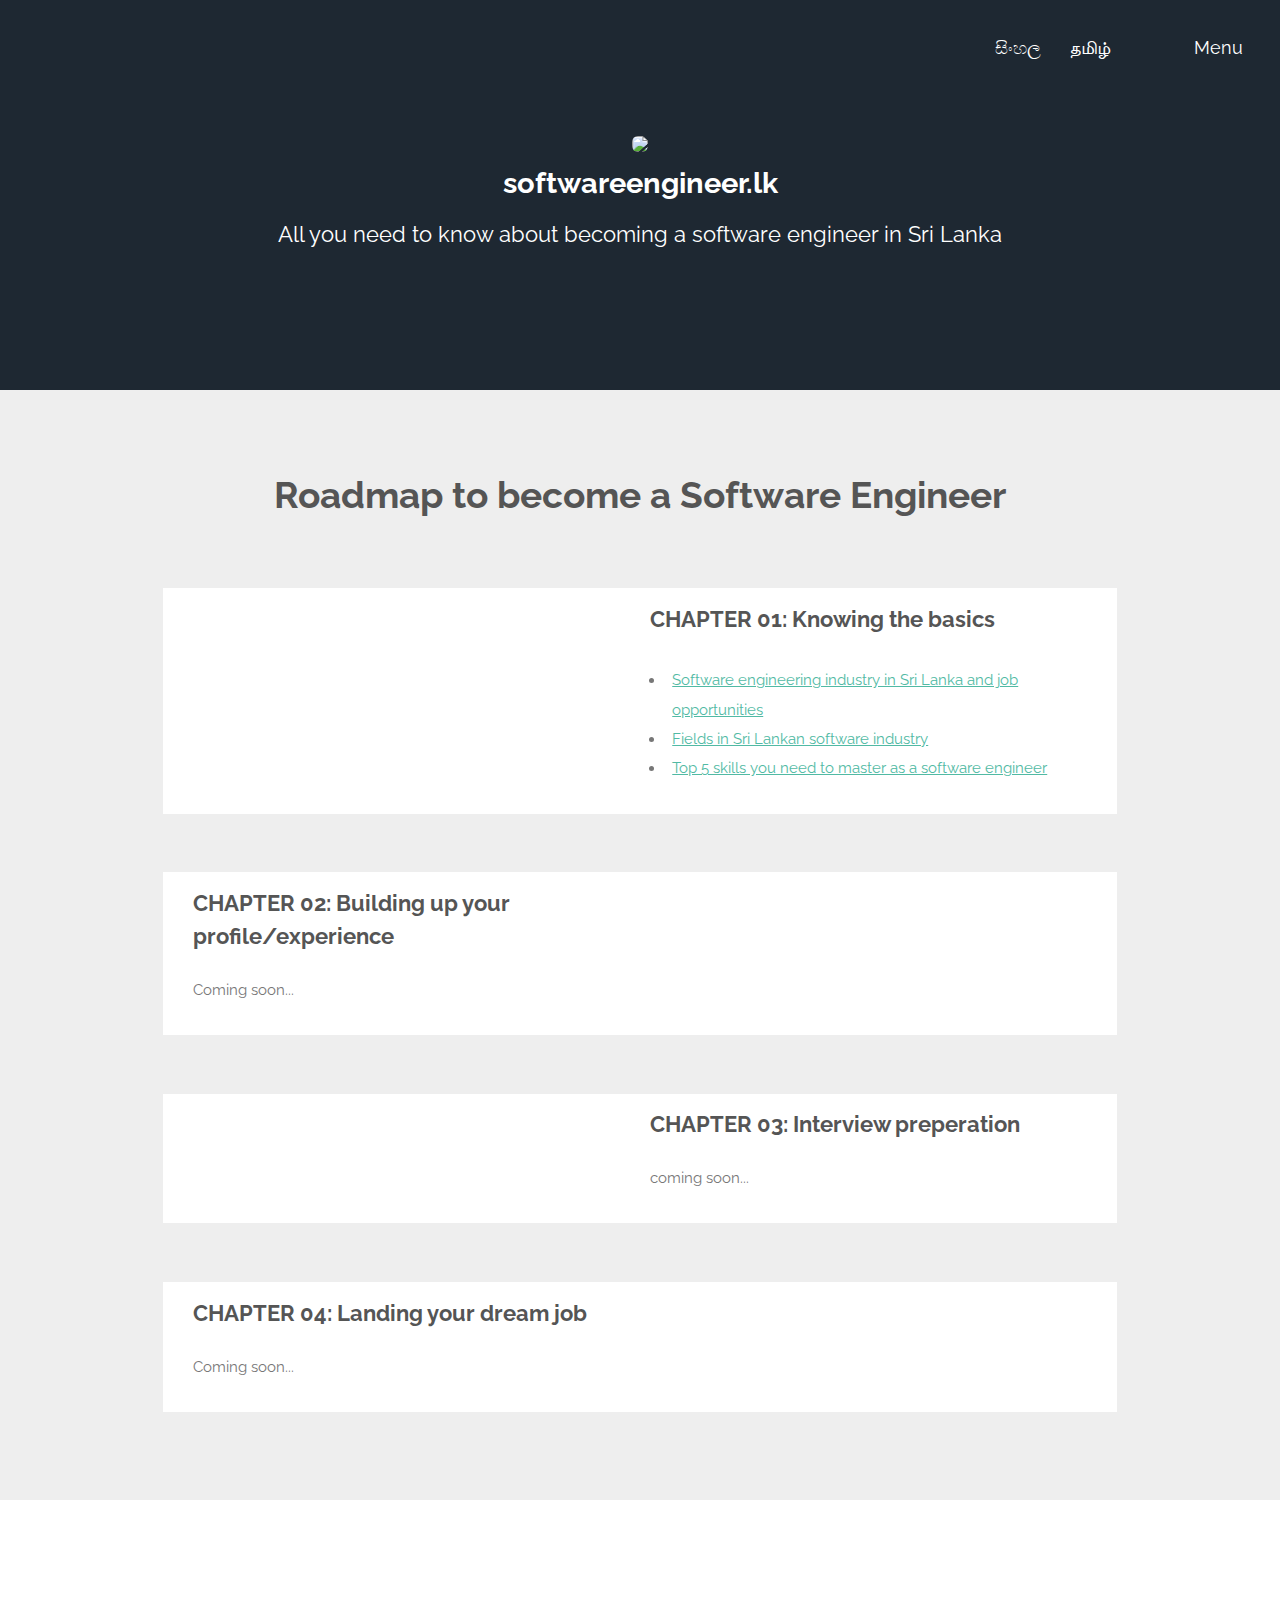
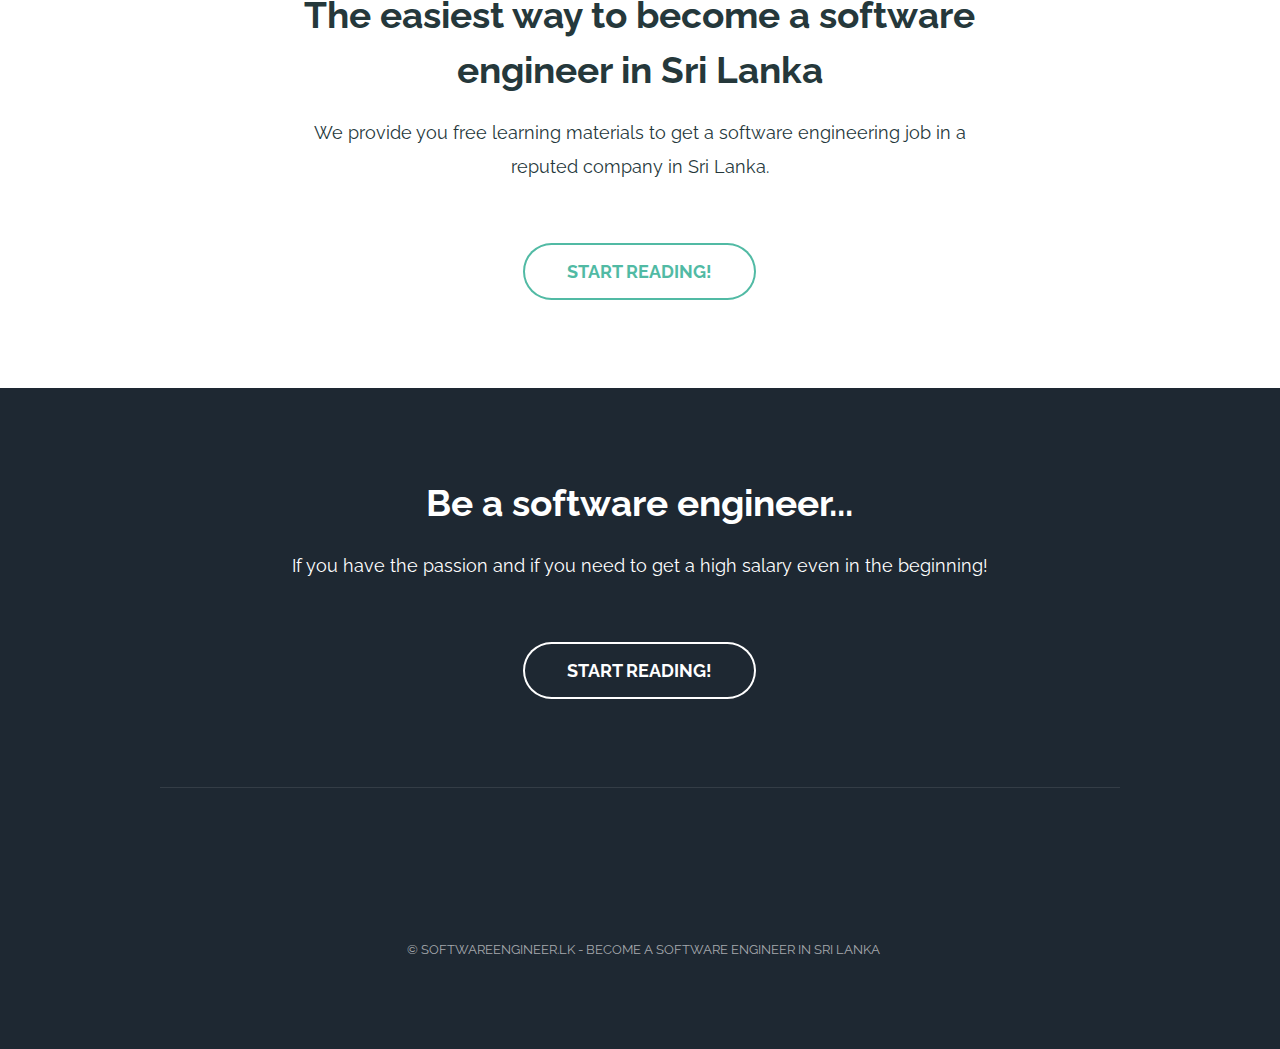
==== index.html @ 6f2bded9 "Add source code link" ====
<!DOCTYPE HTML>
<!--
	Retrospect by TEMPLATED
	templated.co @templatedco
	Released for free under the Creative Commons Attribution 3.0 license (templated.co/license)
-->
<html>

<head>
    <!-- Primary Meta Tags -->
    <title>softwareengineer.lk - Become a software engineer in Sri Lanka</title>
    <meta name="title" content="softwareengineer.lk - Become a software engineer in Sri Lanka">
    <meta name="description"
        content="softwareengineer.lk will teach you the correct and easy path to become a software engineer in Sri Lanka to get your dream job at a well reputed Sri Lankan software engineering company">

    <!-- Open Graph / Facebook -->
    <meta property="og:type" content="website">
    <meta property="og:url" content="https://softwareengineer.lk/">
    <meta property="og:title" content="softwareengineer.lk - Become a software engineer in Sri Lanka">
    <meta property="og:description"
        content="softwareengineer.lk will teach you the correct and easy path to become a software engineer in Sri Lanka to get your dream job at a well reputed Sri Lankan software engineering company">
    <meta property="og:image" content="">

    <!-- Twitter -->
    <meta property="twitter:card" content="summary_large_image">
    <meta property="twitter:url" content="https://softwareengineer.lk/">
    <meta property="twitter:title" content="softwareengineer.lk - Become a software engineer in Sri Lanka">
    <meta property="twitter:description"
        content="softwareengineer.lk will teach you the correct and easy path to become a software engineer in Sri Lanka to get your dream job at a well reputed Sri Lankan software engineering company">
    <meta property="twitter:image" content="">
    <meta charset="utf-8" />
    <meta name="viewport" content="width=device-width, initial-scale=1" />
    <!--[if lte IE 8]><script src="assets/js/ie/html5shiv.js"></script><![endif]-->
    <link rel="stylesheet" href="assets/css/main.css" />
    <!--[if lte IE 8]><link rel="stylesheet" href="assets/css/ie8.css" /><![endif]-->
    <!--[if lte IE 9]><link rel="stylesheet" href="assets/css/ie9.css" /><![endif]-->
    <link rel="icon" type="image /png" href="images/favicon-32x32.png"  sizes="32x32"   />
    <!-- Global site tag (gtag.js) - Google Analytics -->
    <script async src="https://www.googletagmanager.com/gtag/js?id=UA-173457075-1"></script>
    <script>
	  window.dataLayer = window.dataLayer || [];
	  function gtag(){dataLayer.push(arguments);}
	  gtag('js', new Date());

	  gtag('config', 'UA-173457075-1');
    </script>

</head>

<body class="landing">

    <!-- Header -->
    <header id="header" class="alt">
	<a href="/si">සිංහල</a> 
	<a href="/ta">தமிழ்</a> 
        <a href="#nav">Menu</a>
    </header>

    <!-- Nav -->
    <nav id="nav">
        <ul class="links">
            <li><a href="">Home</a></li>
            <li><a target="_blank" href="https://github.com/softwareengineerlk/softwareengineerlk.github.io">Source Code</a></li>
        </ul>
    </nav>

    <!-- Banner -->
    <section id="banner">
        <img src="images/swelogo.png" style="border-radius: 6px;">
        <h2>softwareengineer.lk</h2>
        <p>All you need to know about becoming a software engineer in Sri Lanka</p>
        <ul class="actions">

        </ul>
    </section>

    <!-- One -->
    <section id="one" class="wrapper style1">
        <div class="inner">
            <h1>Roadmap to become a Software Engineer</h1>
            <article class="feature left">
                <span class="image"><img src="" alt="" /></span>
                <div class="content">
                    <h2>CHAPTER 01: Knowing the basics</h2>
                    <p>
                        <ul>
                           <li><a target="_blank" href="https://medium.com/softwareengineer-lk/software-engineering-industry-in-sri-lanka-and-job-opportunities-1c63c75500d3">Software engineering industry in Sri Lanka and job opportunities</a></li>
                           <li><a target="_blank" href="https://medium.com/softwareengineer-lk/fields-in-sri-lankan-software-industry-cb70ef7b3411">Fields in Sri Lankan software industry</a></li> 
			   <li><a target="_blank" href="https://medium.com/softwareengineer-lk/top-5-skills-you-need-to-master-as-a-software-engineer-ba71ad77c001">Top 5 skills you need to master as a software engineer</a></li>
                        </ul>
                    </p>
                </div>
            </article>
            <article class="feature right">
                <span class="image"><img src="" alt="" /></span>
                <div class="content">
                    <h2>CHAPTER 02: Building up your profile/experience</h2>
                    <p>Coming soon...</p>
                </div>
            </article>
            <article class="feature left">
                <span class="image"><img src="" alt="" /></span>
                <div class="content">
                    <h2>CHAPTER 03: Interview preperation</h2>
                    <p>coming soon...</p>
                </div>
            </article>
            <article class="feature right">
                <span class="image"><img src="" alt="" /></span>
                <div class="content">
                    <h2>CHAPTER 04: Landing your dream job</h2>
                    <p>Coming soon...</p>
                </div>
            </article>
        </div>
    </section>

    <!-- Two -->
    <section id="two" class="wrapper special">
        <div class="inner">
            <header class="major narrow">
                <h2>The easiest way to become a software engineer in Sri Lanka</h2>
                <p>We provide you free learning materials to get a software engineering job in a reputed company in Sri
                    Lanka.
                </p>
            </header>
            <ul class="actions">
                <li><a href="https://medium.com/softwareengineer-lk" class="button big alt">Start reading!</a></li>
            </ul>
        </div>
    </section>

    <!-- Three -->
    <section id="three" class="wrapper style3 special">
        <div class="inner">
            <header class="major narrow	">
                <h2>Be a software engineer...</h2>
                <p>If you have the passion and if you need to get a high salary even in the beginning!</p>
            </header>
            <ul class="actions">
                <li><a href="https://medium.com/softwareengineer-lk" class="button big alt">Start reading!</a></li>
            </ul>
        </div>
    </section>

    <!-- Footer -->
    <footer id="footer">
        <div class="inner">
            <ul class="icons">
                <li><a href="https://www.facebook.com/softwareengineer.lk" class="icon fa-facebook">
                        <span class="label">Facebook</span>
                    </a></li>
                <li><a href="https://twitter.com/swedotlk" class="icon fa-twitter">
                        <span class="label">Twitter</span>
                    </a></li>
                <li><a href="https://www.instagram.com/softwareengineer.lk/" class="icon fa-instagram">
                        <span class="label">Instagram</span>
                    </a></li>
                <li><a href="https://www.github.com/softwareengineerlk" class="icon fa-github">
                        <span class="label">Instagram</span>
                    </a></li>
            </ul>
            <ul class="copyright">
                <li>&copy; softwareengineer.lk - Become a software engineer in Sri Lanka</li>
            </ul>
        </div>
    </footer>

    <!-- Scripts -->
    <script src="assets/js/jquery.min.js"></script>
    <script src="assets/js/skel.min.js"></script>
    <script src="assets/js/util.js"></script>
    <!--[if lte IE 8]><script src="assets/js/ie/respond.min.js"></script><![endif]-->
    <script src="assets/js/main.js"></script>

</body>

</html>
---- assets/css/main.css ----
@charset "UTF-8";
@import url(font-awesome.min.css);
@import url("https://fonts.googleapis.com/css?family=Raleway:400,500,700");

/*
	Retrospect by TEMPLATED
	templated.co @templatedco
	Released for free under the Creative Commons Attribution 3.0 license (templated.co/license)
*/

/* Reset */

	html, body, div, span, applet, object, iframe, h1, h2, h3, h4, h5, h6, p, blockquote, pre, a, abbr, acronym, address, big, cite, code, del, dfn, em, img, ins, kbd, q, s, samp, small, strike, strong, sub, sup, tt, var, b, u, i, center, dl, dt, dd, ol, ul, li, fieldset, form, label, legend, table, caption, tbody, tfoot, thead, tr, th, td, article, aside, canvas, details, embed, figure, figcaption, footer, header, hgroup, menu, nav, output, ruby, section, summary, time, mark, audio, video {
		margin: 0;
		padding: 0;
		border: 0;
		font-size: 100%;
		font: inherit;
		vertical-align: baseline;
	}

	article, aside, details, figcaption, figure, footer, header, hgroup, menu, nav, section {
		display: block;
	}

	body {
		line-height: 1;
	}

	ol, ul {
		list-style: none;
	}

	blockquote, q {
		quotes: none;
	}

	blockquote:before, blockquote:after, q:before, q:after {
		content: '';
		content: none;
	}

	table {
		border-collapse: collapse;
		border-spacing: 0;
	}

	body {
		-webkit-text-size-adjust: none;
	}

/* Box Model */

	*, *:before, *:after {
		-moz-box-sizing: border-box;
		-webkit-box-sizing: border-box;
		box-sizing: border-box;
	}

/* Containers */

	.container {
		margin-left: auto;
		margin-right: auto;
	}

	.container.\31 25\25 {
		width: 100%;
		max-width: 100em;
		min-width: 80em;
	}

	.container.\37 5\25 {
		width: 60em;
	}

	.container.\35 0\25 {
		width: 40em;
	}

	.container.\32 5\25 {
		width: 20em;
	}

	.container {
		width: 80em;
	}

	@media screen and (max-width: 1680px) {

		.container.\31 25\25 {
			width: 100%;
			max-width: 100em;
			min-width: 80em;
		}

		.container.\37 5\25 {
			width: 60em;
		}

		.container.\35 0\25 {
			width: 40em;
		}

		.container.\32 5\25 {
			width: 20em;
		}

		.container {
			width: 80em;
		}

	}

	@media screen and (max-width: 1280px) {

		.container.\31 25\25 {
			width: 100%;
			max-width: 81.25em;
			min-width: 65em;
		}

		.container.\37 5\25 {
			width: 48.75em;
		}

		.container.\35 0\25 {
			width: 32.5em;
		}

		.container.\32 5\25 {
			width: 16.25em;
		}

		.container {
			width: 65em;
		}

	}

	@media screen and (max-width: 980px) {

		.container.\31 25\25 {
			width: 100%;
			max-width: 112.5%;
			min-width: 90%;
		}

		.container.\37 5\25 {
			width: 67.5%;
		}

		.container.\35 0\25 {
			width: 45%;
		}

		.container.\32 5\25 {
			width: 22.5%;
		}

		.container {
			width: 90% !important;
		}

	}

	@media screen and (max-width: 736px) {

		.container.\31 25\25 {
			width: 100%;
			max-width: 112.5%;
			min-width: 90%;
		}

		.container.\37 5\25 {
			width: 67.5%;
		}

		.container.\35 0\25 {
			width: 45%;
		}

		.container.\32 5\25 {
			width: 22.5%;
		}

		.container {
			width: 90% !important;
		}

	}

	@media screen and (max-width: 480px) {

		.container.\31 25\25 {
			width: 100%;
			max-width: 112.5%;
			min-width: 90%;
		}

		.container.\37 5\25 {
			width: 67.5%;
		}

		.container.\35 0\25 {
			width: 45%;
		}

		.container.\32 5\25 {
			width: 22.5%;
		}

		.container {
			width: 90% !important;
		}

	}

/* Grid */

	.row {
		border-bottom: solid 1px transparent;
		-moz-box-sizing: border-box;
		-webkit-box-sizing: border-box;
		box-sizing: border-box;
	}

	.row > * {
		float: left;
		-moz-box-sizing: border-box;
		-webkit-box-sizing: border-box;
		box-sizing: border-box;
	}

	.row:after, .row:before {
		content: '';
		display: block;
		clear: both;
		height: 0;
	}

	.row.uniform > * > :first-child {
		margin-top: 0;
	}

	.row.uniform > * > :last-child {
		margin-bottom: 0;
	}

	.row.\30 \25 > * {
		padding: 0 0 0 0em;
	}

	.row.\30 \25 {
		margin: 0 0 -1px 0em;
	}

	.row.uniform.\30 \25 > * {
		padding: 0em 0 0 0em;
	}

	.row.uniform.\30 \25 {
		margin: 0em 0 -1px 0em;
	}

	.row > * {
		padding: 0 0 0 2em;
	}

	.row {
		margin: 0 0 -1px -2em;
	}

	.row.uniform > * {
		padding: 2em 0 0 2em;
	}

	.row.uniform {
		margin: -2em 0 -1px -2em;
	}

	.row.\32 00\25 > * {
		padding: 0 0 0 4em;
	}

	.row.\32 00\25 {
		margin: 0 0 -1px -4em;
	}

	.row.uniform.\32 00\25 > * {
		padding: 4em 0 0 4em;
	}

	.row.uniform.\32 00\25 {
		margin: -4em 0 -1px -4em;
	}

	.row.\31 50\25 > * {
		padding: 0 0 0 3em;
	}

	.row.\31 50\25 {
		margin: 0 0 -1px -3em;
	}

	.row.uniform.\31 50\25 > * {
		padding: 3em 0 0 3em;
	}

	.row.uniform.\31 50\25 {
		margin: -3em 0 -1px -3em;
	}

	.row.\35 0\25 > * {
		padding: 0 0 0 1em;
	}

	.row.\35 0\25 {
		margin: 0 0 -1px -1em;
	}

	.row.uniform.\35 0\25 > * {
		padding: 1em 0 0 1em;
	}

	.row.uniform.\35 0\25 {
		margin: -1em 0 -1px -1em;
	}

	.row.\32 5\25 > * {
		padding: 0 0 0 0.5em;
	}

	.row.\32 5\25 {
		margin: 0 0 -1px -0.5em;
	}

	.row.uniform.\32 5\25 > * {
		padding: 0.5em 0 0 0.5em;
	}

	.row.uniform.\32 5\25 {
		margin: -0.5em 0 -1px -0.5em;
	}

	.\31 2u, .\31 2u\24 {
		width: 100%;
		clear: none;
		margin-left: 0;
	}

	.\31 1u, .\31 1u\24 {
		width: 91.6666666667%;
		clear: none;
		margin-left: 0;
	}

	.\31 0u, .\31 0u\24 {
		width: 83.3333333333%;
		clear: none;
		margin-left: 0;
	}

	.\39 u, .\39 u\24 {
		width: 75%;
		clear: none;
		margin-left: 0;
	}

	.\38 u, .\38 u\24 {
		width: 66.6666666667%;
		clear: none;
		margin-left: 0;
	}

	.\37 u, .\37 u\24 {
		width: 58.3333333333%;
		clear: none;
		margin-left: 0;
	}

	.\36 u, .\36 u\24 {
		width: 50%;
		clear: none;
		margin-left: 0;
	}

	.\35 u, .\35 u\24 {
		width: 41.6666666667%;
		clear: none;
		margin-left: 0;
	}

	.\34 u, .\34 u\24 {
		width: 33.3333333333%;
		clear: none;
		margin-left: 0;
	}

	.\33 u, .\33 u\24 {
		width: 25%;
		clear: none;
		margin-left: 0;
	}

	.\32 u, .\32 u\24 {
		width: 16.6666666667%;
		clear: none;
		margin-left: 0;
	}

	.\31 u, .\31 u\24 {
		width: 8.3333333333%;
		clear: none;
		margin-left: 0;
	}

	.\31 2u\24 + *,
	.\31 1u\24 + *,
	.\31 0u\24 + *,
	.\39 u\24 + *,
	.\38 u\24 + *,
	.\37 u\24 + *,
	.\36 u\24 + *,
	.\35 u\24 + *,
	.\34 u\24 + *,
	.\33 u\24 + *,
	.\32 u\24 + *,
	.\31 u\24 + * {
		clear: left;
	}

	.\-11u {
		margin-left: 91.66667%;
	}

	.\-10u {
		margin-left: 83.33333%;
	}

	.\-9u {
		margin-left: 75%;
	}

	.\-8u {
		margin-left: 66.66667%;
	}

	.\-7u {
		margin-left: 58.33333%;
	}

	.\-6u {
		margin-left: 50%;
	}

	.\-5u {
		margin-left: 41.66667%;
	}

	.\-4u {
		margin-left: 33.33333%;
	}

	.\-3u {
		margin-left: 25%;
	}

	.\-2u {
		margin-left: 16.66667%;
	}

	.\-1u {
		margin-left: 8.33333%;
	}

	@media screen and (max-width: 1680px) {

		.row > * {
			padding: 0 0 0 2em;
		}

		.row {
			margin: 0 0 -1px -2em;
		}

		.row.uniform > * {
			padding: 2em 0 0 2em;
		}

		.row.uniform {
			margin: -2em 0 -1px -2em;
		}

		.row.\32 00\25 > * {
			padding: 0 0 0 4em;
		}

		.row.\32 00\25 {
			margin: 0 0 -1px -4em;
		}

		.row.uniform.\32 00\25 > * {
			padding: 4em 0 0 4em;
		}

		.row.uniform.\32 00\25 {
			margin: -4em 0 -1px -4em;
		}

		.row.\31 50\25 > * {
			padding: 0 0 0 3em;
		}

		.row.\31 50\25 {
			margin: 0 0 -1px -3em;
		}

		.row.uniform.\31 50\25 > * {
			padding: 3em 0 0 3em;
		}

		.row.uniform.\31 50\25 {
			margin: -3em 0 -1px -3em;
		}

		.row.\35 0\25 > * {
			padding: 0 0 0 1em;
		}

		.row.\35 0\25 {
			margin: 0 0 -1px -1em;
		}

		.row.uniform.\35 0\25 > * {
			padding: 1em 0 0 1em;
		}

		.row.uniform.\35 0\25 {
			margin: -1em 0 -1px -1em;
		}

		.row.\32 5\25 > * {
			padding: 0 0 0 0.5em;
		}

		.row.\32 5\25 {
			margin: 0 0 -1px -0.5em;
		}

		.row.uniform.\32 5\25 > * {
			padding: 0.5em 0 0 0.5em;
		}

		.row.uniform.\32 5\25 {
			margin: -0.5em 0 -1px -0.5em;
		}

		.\31 2u\28xlarge\29, .\31 2u\24\28xlarge\29 {
			width: 100%;
			clear: none;
			margin-left: 0;
		}

		.\31 1u\28xlarge\29, .\31 1u\24\28xlarge\29 {
			width: 91.6666666667%;
			clear: none;
			margin-left: 0;
		}

		.\31 0u\28xlarge\29, .\31 0u\24\28xlarge\29 {
			width: 83.3333333333%;
			clear: none;
			margin-left: 0;
		}

		.\39 u\28xlarge\29, .\39 u\24\28xlarge\29 {
			width: 75%;
			clear: none;
			margin-left: 0;
		}

		.\38 u\28xlarge\29, .\38 u\24\28xlarge\29 {
			width: 66.6666666667%;
			clear: none;
			margin-left: 0;
		}

		.\37 u\28xlarge\29, .\37 u\24\28xlarge\29 {
			width: 58.3333333333%;
			clear: none;
			margin-left: 0;
		}

		.\36 u\28xlarge\29, .\36 u\24\28xlarge\29 {
			width: 50%;
			clear: none;
			margin-left: 0;
		}

		.\35 u\28xlarge\29, .\35 u\24\28xlarge\29 {
			width: 41.6666666667%;
			clear: none;
			margin-left: 0;
		}

		.\34 u\28xlarge\29, .\34 u\24\28xlarge\29 {
			width: 33.3333333333%;
			clear: none;
			margin-left: 0;
		}

		.\33 u\28xlarge\29, .\33 u\24\28xlarge\29 {
			width: 25%;
			clear: none;
			margin-left: 0;
		}

		.\32 u\28xlarge\29, .\32 u\24\28xlarge\29 {
			width: 16.6666666667%;
			clear: none;
			margin-left: 0;
		}

		.\31 u\28xlarge\29, .\31 u\24\28xlarge\29 {
			width: 8.3333333333%;
			clear: none;
			margin-left: 0;
		}

		.\31 2u\24\28xlarge\29 + *,
		.\31 1u\24\28xlarge\29 + *,
		.\31 0u\24\28xlarge\29 + *,
		.\39 u\24\28xlarge\29 + *,
		.\38 u\24\28xlarge\29 + *,
		.\37 u\24\28xlarge\29 + *,
		.\36 u\24\28xlarge\29 + *,
		.\35 u\24\28xlarge\29 + *,
		.\34 u\24\28xlarge\29 + *,
		.\33 u\24\28xlarge\29 + *,
		.\32 u\24\28xlarge\29 + *,
		.\31 u\24\28xlarge\29 + * {
			clear: left;
		}

		.\-11u\28xlarge\29 {
			margin-left: 91.66667%;
		}

		.\-10u\28xlarge\29 {
			margin-left: 83.33333%;
		}

		.\-9u\28xlarge\29 {
			margin-left: 75%;
		}

		.\-8u\28xlarge\29 {
			margin-left: 66.66667%;
		}

		.\-7u\28xlarge\29 {
			margin-left: 58.33333%;
		}

		.\-6u\28xlarge\29 {
			margin-left: 50%;
		}

		.\-5u\28xlarge\29 {
			margin-left: 41.66667%;
		}

		.\-4u\28xlarge\29 {
			margin-left: 33.33333%;
		}

		.\-3u\28xlarge\29 {
			margin-left: 25%;
		}

		.\-2u\28xlarge\29 {
			margin-left: 16.66667%;
		}

		.\-1u\28xlarge\29 {
			margin-left: 8.33333%;
		}

	}

	@media screen and (max-width: 1280px) {

		.row > * {
			padding: 0 0 0 1.5em;
		}

		.row {
			margin: 0 0 -1px -1.5em;
		}

		.row.uniform > * {
			padding: 1.5em 0 0 1.5em;
		}

		.row.uniform {
			margin: -1.5em 0 -1px -1.5em;
		}

		.row.\32 00\25 > * {
			padding: 0 0 0 3em;
		}

		.row.\32 00\25 {
			margin: 0 0 -1px -3em;
		}

		.row.uniform.\32 00\25 > * {
			padding: 3em 0 0 3em;
		}

		.row.uniform.\32 00\25 {
			margin: -3em 0 -1px -3em;
		}

		.row.\31 50\25 > * {
			padding: 0 0 0 2.25em;
		}

		.row.\31 50\25 {
			margin: 0 0 -1px -2.25em;
		}

		.row.uniform.\31 50\25 > * {
			padding: 2.25em 0 0 2.25em;
		}

		.row.uniform.\31 50\25 {
			margin: -2.25em 0 -1px -2.25em;
		}

		.row.\35 0\25 > * {
			padding: 0 0 0 0.75em;
		}

		.row.\35 0\25 {
			margin: 0 0 -1px -0.75em;
		}

		.row.uniform.\35 0\25 > * {
			padding: 0.75em 0 0 0.75em;
		}

		.row.uniform.\35 0\25 {
			margin: -0.75em 0 -1px -0.75em;
		}

		.row.\32 5\25 > * {
			padding: 0 0 0 0.375em;
		}

		.row.\32 5\25 {
			margin: 0 0 -1px -0.375em;
		}

		.row.uniform.\32 5\25 > * {
			padding: 0.375em 0 0 0.375em;
		}

		.row.uniform.\32 5\25 {
			margin: -0.375em 0 -1px -0.375em;
		}

		.\31 2u\28large\29, .\31 2u\24\28large\29 {
			width: 100%;
			clear: none;
			margin-left: 0;
		}

		.\31 1u\28large\29, .\31 1u\24\28large\29 {
			width: 91.6666666667%;
			clear: none;
			margin-left: 0;
		}

		.\31 0u\28large\29, .\31 0u\24\28large\29 {
			width: 83.3333333333%;
			clear: none;
			margin-left: 0;
		}

		.\39 u\28large\29, .\39 u\24\28large\29 {
			width: 75%;
			clear: none;
			margin-left: 0;
		}

		.\38 u\28large\29, .\38 u\24\28large\29 {
			width: 66.6666666667%;
			clear: none;
			margin-left: 0;
		}

		.\37 u\28large\29, .\37 u\24\28large\29 {
			width: 58.3333333333%;
			clear: none;
			margin-left: 0;
		}

		.\36 u\28large\29, .\36 u\24\28large\29 {
			width: 50%;
			clear: none;
			margin-left: 0;
		}

		.\35 u\28large\29, .\35 u\24\28large\29 {
			width: 41.6666666667%;
			clear: none;
			margin-left: 0;
		}

		.\34 u\28large\29, .\34 u\24\28large\29 {
			width: 33.3333333333%;
			clear: none;
			margin-left: 0;
		}

		.\33 u\28large\29, .\33 u\24\28large\29 {
			width: 25%;
			clear: none;
			margin-left: 0;
		}

		.\32 u\28large\29, .\32 u\24\28large\29 {
			width: 16.6666666667%;
			clear: none;
			margin-left: 0;
		}

		.\31 u\28large\29, .\31 u\24\28large\29 {
			width: 8.3333333333%;
			clear: none;
			margin-left: 0;
		}

		.\31 2u\24\28large\29 + *,
		.\31 1u\24\28large\29 + *,
		.\31 0u\24\28large\29 + *,
		.\39 u\24\28large\29 + *,
		.\38 u\24\28large\29 + *,
		.\37 u\24\28large\29 + *,
		.\36 u\24\28large\29 + *,
		.\35 u\24\28large\29 + *,
		.\34 u\24\28large\29 + *,
		.\33 u\24\28large\29 + *,
		.\32 u\24\28large\29 + *,
		.\31 u\24\28large\29 + * {
			clear: left;
		}

		.\-11u\28large\29 {
			margin-left: 91.66667%;
		}

		.\-10u\28large\29 {
			margin-left: 83.33333%;
		}

		.\-9u\28large\29 {
			margin-left: 75%;
		}

		.\-8u\28large\29 {
			margin-left: 66.66667%;
		}

		.\-7u\28large\29 {
			margin-left: 58.33333%;
		}

		.\-6u\28large\29 {
			margin-left: 50%;
		}

		.\-5u\28large\29 {
			margin-left: 41.66667%;
		}

		.\-4u\28large\29 {
			margin-left: 33.33333%;
		}

		.\-3u\28large\29 {
			margin-left: 25%;
		}

		.\-2u\28large\29 {
			margin-left: 16.66667%;
		}

		.\-1u\28large\29 {
			margin-left: 8.33333%;
		}

	}

	@media screen and (max-width: 980px) {

		.row > * {
			padding: 0 0 0 1.5em;
		}

		.row {
			margin: 0 0 -1px -1.5em;
		}

		.row.uniform > * {
			padding: 1.5em 0 0 1.5em;
		}

		.row.uniform {
			margin: -1.5em 0 -1px -1.5em;
		}

		.row.\32 00\25 > * {
			padding: 0 0 0 3em;
		}

		.row.\32 00\25 {
			margin: 0 0 -1px -3em;
		}

		.row.uniform.\32 00\25 > * {
			padding: 3em 0 0 3em;
		}

		.row.uniform.\32 00\25 {
			margin: -3em 0 -1px -3em;
		}

		.row.\31 50\25 > * {
			padding: 0 0 0 2.25em;
		}

		.row.\31 50\25 {
			margin: 0 0 -1px -2.25em;
		}

		.row.uniform.\31 50\25 > * {
			padding: 2.25em 0 0 2.25em;
		}

		.row.uniform.\31 50\25 {
			margin: -2.25em 0 -1px -2.25em;
		}

		.row.\35 0\25 > * {
			padding: 0 0 0 0.75em;
		}

		.row.\35 0\25 {
			margin: 0 0 -1px -0.75em;
		}

		.row.uniform.\35 0\25 > * {
			padding: 0.75em 0 0 0.75em;
		}

		.row.uniform.\35 0\25 {
			margin: -0.75em 0 -1px -0.75em;
		}

		.row.\32 5\25 > * {
			padding: 0 0 0 0.375em;
		}

		.row.\32 5\25 {
			margin: 0 0 -1px -0.375em;
		}

		.row.uniform.\32 5\25 > * {
			padding: 0.375em 0 0 0.375em;
		}

		.row.uniform.\32 5\25 {
			margin: -0.375em 0 -1px -0.375em;
		}

		.\31 2u\28medium\29, .\31 2u\24\28medium\29 {
			width: 100%;
			clear: none;
			margin-left: 0;
		}

		.\31 1u\28medium\29, .\31 1u\24\28medium\29 {
			width: 91.6666666667%;
			clear: none;
			margin-left: 0;
		}

		.\31 0u\28medium\29, .\31 0u\24\28medium\29 {
			width: 83.3333333333%;
			clear: none;
			margin-left: 0;
		}

		.\39 u\28medium\29, .\39 u\24\28medium\29 {
			width: 75%;
			clear: none;
			margin-left: 0;
		}

		.\38 u\28medium\29, .\38 u\24\28medium\29 {
			width: 66.6666666667%;
			clear: none;
			margin-left: 0;
		}

		.\37 u\28medium\29, .\37 u\24\28medium\29 {
			width: 58.3333333333%;
			clear: none;
			margin-left: 0;
		}

		.\36 u\28medium\29, .\36 u\24\28medium\29 {
			width: 50%;
			clear: none;
			margin-left: 0;
		}

		.\35 u\28medium\29, .\35 u\24\28medium\29 {
			width: 41.6666666667%;
			clear: none;
			margin-left: 0;
		}

		.\34 u\28medium\29, .\34 u\24\28medium\29 {
			width: 33.3333333333%;
			clear: none;
			margin-left: 0;
		}

		.\33 u\28medium\29, .\33 u\24\28medium\29 {
			width: 25%;
			clear: none;
			margin-left: 0;
		}

		.\32 u\28medium\29, .\32 u\24\28medium\29 {
			width: 16.6666666667%;
			clear: none;
			margin-left: 0;
		}

		.\31 u\28medium\29, .\31 u\24\28medium\29 {
			width: 8.3333333333%;
			clear: none;
			margin-left: 0;
		}

		.\31 2u\24\28medium\29 + *,
		.\31 1u\24\28medium\29 + *,
		.\31 0u\24\28medium\29 + *,
		.\39 u\24\28medium\29 + *,
		.\38 u\24\28medium\29 + *,
		.\37 u\24\28medium\29 + *,
		.\36 u\24\28medium\29 + *,
		.\35 u\24\28medium\29 + *,
		.\34 u\24\28medium\29 + *,
		.\33 u\24\28medium\29 + *,
		.\32 u\24\28medium\29 + *,
		.\31 u\24\28medium\29 + * {
			clear: left;
		}

		.\-11u\28medium\29 {
			margin-left: 91.66667%;
		}

		.\-10u\28medium\29 {
			margin-left: 83.33333%;
		}

		.\-9u\28medium\29 {
			margin-left: 75%;
		}

		.\-8u\28medium\29 {
			margin-left: 66.66667%;
		}

		.\-7u\28medium\29 {
			margin-left: 58.33333%;
		}

		.\-6u\28medium\29 {
			margin-left: 50%;
		}

		.\-5u\28medium\29 {
			margin-left: 41.66667%;
		}

		.\-4u\28medium\29 {
			margin-left: 33.33333%;
		}

		.\-3u\28medium\29 {
			margin-left: 25%;
		}

		.\-2u\28medium\29 {
			margin-left: 16.66667%;
		}

		.\-1u\28medium\29 {
			margin-left: 8.33333%;
		}

	}

	@media screen and (max-width: 736px) {

		.row > * {
			padding: 0 0 0 1.25em;
		}

		.row {
			margin: 0 0 -1px -1.25em;
		}

		.row.uniform > * {
			padding: 1.25em 0 0 1.25em;
		}

		.row.uniform {
			margin: -1.25em 0 -1px -1.25em;
		}

		.row.\32 00\25 > * {
			padding: 0 0 0 2.5em;
		}

		.row.\32 00\25 {
			margin: 0 0 -1px -2.5em;
		}

		.row.uniform.\32 00\25 > * {
			padding: 2.5em 0 0 2.5em;
		}

		.row.uniform.\32 00\25 {
			margin: -2.5em 0 -1px -2.5em;
		}

		.row.\31 50\25 > * {
			padding: 0 0 0 1.875em;
		}

		.row.\31 50\25 {
			margin: 0 0 -1px -1.875em;
		}

		.row.uniform.\31 50\25 > * {
			padding: 1.875em 0 0 1.875em;
		}

		.row.uniform.\31 50\25 {
			margin: -1.875em 0 -1px -1.875em;
		}

		.row.\35 0\25 > * {
			padding: 0 0 0 0.625em;
		}

		.row.\35 0\25 {
			margin: 0 0 -1px -0.625em;
		}

		.row.uniform.\35 0\25 > * {
			padding: 0.625em 0 0 0.625em;
		}

		.row.uniform.\35 0\25 {
			margin: -0.625em 0 -1px -0.625em;
		}

		.row.\32 5\25 > * {
			padding: 0 0 0 0.3125em;
		}

		.row.\32 5\25 {
			margin: 0 0 -1px -0.3125em;
		}

		.row.uniform.\32 5\25 > * {
			padding: 0.3125em 0 0 0.3125em;
		}

		.row.uniform.\32 5\25 {
			margin: -0.3125em 0 -1px -0.3125em;
		}

		.\31 2u\28small\29, .\31 2u\24\28small\29 {
			width: 100%;
			clear: none;
			margin-left: 0;
		}

		.\31 1u\28small\29, .\31 1u\24\28small\29 {
			width: 91.6666666667%;
			clear: none;
			margin-left: 0;
		}

		.\31 0u\28small\29, .\31 0u\24\28small\29 {
			width: 83.3333333333%;
			clear: none;
			margin-left: 0;
		}

		.\39 u\28small\29, .\39 u\24\28small\29 {
			width: 75%;
			clear: none;
			margin-left: 0;
		}

		.\38 u\28small\29, .\38 u\24\28small\29 {
			width: 66.6666666667%;
			clear: none;
			margin-left: 0;
		}

		.\37 u\28small\29, .\37 u\24\28small\29 {
			width: 58.3333333333%;
			clear: none;
			margin-left: 0;
		}

		.\36 u\28small\29, .\36 u\24\28small\29 {
			width: 50%;
			clear: none;
			margin-left: 0;
		}

		.\35 u\28small\29, .\35 u\24\28small\29 {
			width: 41.6666666667%;
			clear: none;
			margin-left: 0;
		}

		.\34 u\28small\29, .\34 u\24\28small\29 {
			width: 33.3333333333%;
			clear: none;
			margin-left: 0;
		}

		.\33 u\28small\29, .\33 u\24\28small\29 {
			width: 25%;
			clear: none;
			margin-left: 0;
		}

		.\32 u\28small\29, .\32 u\24\28small\29 {
			width: 16.6666666667%;
			clear: none;
			margin-left: 0;
		}

		.\31 u\28small\29, .\31 u\24\28small\29 {
			width: 8.3333333333%;
			clear: none;
			margin-left: 0;
		}

		.\31 2u\24\28small\29 + *,
		.\31 1u\24\28small\29 + *,
		.\31 0u\24\28small\29 + *,
		.\39 u\24\28small\29 + *,
		.\38 u\24\28small\29 + *,
		.\37 u\24\28small\29 + *,
		.\36 u\24\28small\29 + *,
		.\35 u\24\28small\29 + *,
		.\34 u\24\28small\29 + *,
		.\33 u\24\28small\29 + *,
		.\32 u\24\28small\29 + *,
		.\31 u\24\28small\29 + * {
			clear: left;
		}

		.\-11u\28small\29 {
			margin-left: 91.66667%;
		}

		.\-10u\28small\29 {
			margin-left: 83.33333%;
		}

		.\-9u\28small\29 {
			margin-left: 75%;
		}

		.\-8u\28small\29 {
			margin-left: 66.66667%;
		}

		.\-7u\28small\29 {
			margin-left: 58.33333%;
		}

		.\-6u\28small\29 {
			margin-left: 50%;
		}

		.\-5u\28small\29 {
			margin-left: 41.66667%;
		}

		.\-4u\28small\29 {
			margin-left: 33.33333%;
		}

		.\-3u\28small\29 {
			margin-left: 25%;
		}

		.\-2u\28small\29 {
			margin-left: 16.66667%;
		}

		.\-1u\28small\29 {
			margin-left: 8.33333%;
		}

	}

	@media screen and (max-width: 480px) {

		.row > * {
			padding: 0 0 0 1.25em;
		}

		.row {
			margin: 0 0 -1px -1.25em;
		}

		.row.uniform > * {
			padding: 1.25em 0 0 1.25em;
		}

		.row.uniform {
			margin: -1.25em 0 -1px -1.25em;
		}

		.row.\32 00\25 > * {
			padding: 0 0 0 2.5em;
		}

		.row.\32 00\25 {
			margin: 0 0 -1px -2.5em;
		}

		.row.uniform.\32 00\25 > * {
			padding: 2.5em 0 0 2.5em;
		}

		.row.uniform.\32 00\25 {
			margin: -2.5em 0 -1px -2.5em;
		}

		.row.\31 50\25 > * {
			padding: 0 0 0 1.875em;
		}

		.row.\31 50\25 {
			margin: 0 0 -1px -1.875em;
		}

		.row.uniform.\31 50\25 > * {
			padding: 1.875em 0 0 1.875em;
		}

		.row.uniform.\31 50\25 {
			margin: -1.875em 0 -1px -1.875em;
		}

		.row.\35 0\25 > * {
			padding: 0 0 0 0.625em;
		}

		.row.\35 0\25 {
			margin: 0 0 -1px -0.625em;
		}

		.row.uniform.\35 0\25 > * {
			padding: 0.625em 0 0 0.625em;
		}

		.row.uniform.\35 0\25 {
			margin: -0.625em 0 -1px -0.625em;
		}

		.row.\32 5\25 > * {
			padding: 0 0 0 0.3125em;
		}

		.row.\32 5\25 {
			margin: 0 0 -1px -0.3125em;
		}

		.row.uniform.\32 5\25 > * {
			padding: 0.3125em 0 0 0.3125em;
		}

		.row.uniform.\32 5\25 {
			margin: -0.3125em 0 -1px -0.3125em;
		}

		.\31 2u\28xsmall\29, .\31 2u\24\28xsmall\29 {
			width: 100%;
			clear: none;
			margin-left: 0;
		}

		.\31 1u\28xsmall\29, .\31 1u\24\28xsmall\29 {
			width: 91.6666666667%;
			clear: none;
			margin-left: 0;
		}

		.\31 0u\28xsmall\29, .\31 0u\24\28xsmall\29 {
			width: 83.3333333333%;
			clear: none;
			margin-left: 0;
		}

		.\39 u\28xsmall\29, .\39 u\24\28xsmall\29 {
			width: 75%;
			clear: none;
			margin-left: 0;
		}

		.\38 u\28xsmall\29, .\38 u\24\28xsmall\29 {
			width: 66.6666666667%;
			clear: none;
			margin-left: 0;
		}

		.\37 u\28xsmall\29, .\37 u\24\28xsmall\29 {
			width: 58.3333333333%;
			clear: none;
			margin-left: 0;
		}

		.\36 u\28xsmall\29, .\36 u\24\28xsmall\29 {
			width: 50%;
			clear: none;
			margin-left: 0;
		}

		.\35 u\28xsmall\29, .\35 u\24\28xsmall\29 {
			width: 41.6666666667%;
			clear: none;
			margin-left: 0;
		}

		.\34 u\28xsmall\29, .\34 u\24\28xsmall\29 {
			width: 33.3333333333%;
			clear: none;
			margin-left: 0;
		}

		.\33 u\28xsmall\29, .\33 u\24\28xsmall\29 {
			width: 25%;
			clear: none;
			margin-left: 0;
		}

		.\32 u\28xsmall\29, .\32 u\24\28xsmall\29 {
			width: 16.6666666667%;
			clear: none;
			margin-left: 0;
		}

		.\31 u\28xsmall\29, .\31 u\24\28xsmall\29 {
			width: 8.3333333333%;
			clear: none;
			margin-left: 0;
		}

		.\31 2u\24\28xsmall\29 + *,
		.\31 1u\24\28xsmall\29 + *,
		.\31 0u\24\28xsmall\29 + *,
		.\39 u\24\28xsmall\29 + *,
		.\38 u\24\28xsmall\29 + *,
		.\37 u\24\28xsmall\29 + *,
		.\36 u\24\28xsmall\29 + *,
		.\35 u\24\28xsmall\29 + *,
		.\34 u\24\28xsmall\29 + *,
		.\33 u\24\28xsmall\29 + *,
		.\32 u\24\28xsmall\29 + *,
		.\31 u\24\28xsmall\29 + * {
			clear: left;
		}

		.\-11u\28xsmall\29 {
			margin-left: 91.66667%;
		}

		.\-10u\28xsmall\29 {
			margin-left: 83.33333%;
		}

		.\-9u\28xsmall\29 {
			margin-left: 75%;
		}

		.\-8u\28xsmall\29 {
			margin-left: 66.66667%;
		}

		.\-7u\28xsmall\29 {
			margin-left: 58.33333%;
		}

		.\-6u\28xsmall\29 {
			margin-left: 50%;
		}

		.\-5u\28xsmall\29 {
			margin-left: 41.66667%;
		}

		.\-4u\28xsmall\29 {
			margin-left: 33.33333%;
		}

		.\-3u\28xsmall\29 {
			margin-left: 25%;
		}

		.\-2u\28xsmall\29 {
			margin-left: 16.66667%;
		}

		.\-1u\28xsmall\29 {
			margin-left: 8.33333%;
		}

	}

/* Basic */

	@-ms-viewport {
		width: device-width;
	}

	body {
		-ms-overflow-style: scrollbar;
	}

	@media screen and (max-width: 480px) {

		html, body {
			min-width: 320px;
		}

	}

	body {
		background: #fff;
	}

		body.is-loading *, body.is-loading *:before, body.is-loading *:after {
			-moz-animation: none !important;
			-webkit-animation: none !important;
			-ms-animation: none !important;
			animation: none !important;
			-moz-transition: none !important;
			-webkit-transition: none !important;
			-ms-transition: none !important;
			transition: none !important;
		}

/* Type */

	body {
		background-color: #fff;
		color: #777;
	}

	body, input, select, textarea {
		font-family: "Raleway", Helvetica, sans-serif;
		font-size: 13pt;
		font-weight: 400;
		line-height: 2em;
	}

		@media screen and (max-width: 1680px) {

			body, input, select, textarea {
				font-size: 11pt;
			}

		}

		@media screen and (max-width: 1280px) {

			body, input, select, textarea {
				font-size: 11pt;
			}

		}

		@media screen and (max-width: 980px) {

			body, input, select, textarea {
				font-size: 12pt;
			}

		}

		@media screen and (max-width: 736px) {

			body, input, select, textarea {
				font-size: 12pt;
			}

		}

		@media screen and (max-width: 480px) {

			body, input, select, textarea {
				font-size: 12pt;
			}

		}

	a {
		text-decoration: underline;
	}

		a:hover {
			text-decoration: none;
		}

	strong, b {
		font-weight: 700;
	}

	em, i {
		font-style: italic;
	}

	p {
		margin: 0 0 2em 0;
	}

	h1, h2, h3, h4, h5, h6 {
		font-weight: 700;
		line-height: 1em;
		margin: 0 0 1em 0;
	}

		h1 a, h2 a, h3 a, h4 a, h5 a, h6 a {
			text-decoration: none;
		}

	h2 {
		font-size: 1.5em;
		line-height: 1.5em;
	}

	h3 {
		font-size: 1.3em;
		line-height: 1.5em;
	}

	h4 {
		font-size: 1.1em;
		line-height: 1.5em;
	}

	h5 {
		font-size: 0.9em;
		line-height: 1.5em;
	}

	h6 {
		font-size: 0.7em;
		line-height: 1.5em;
	}

	sub {
		font-size: 0.8em;
		position: relative;
		top: 0.5em;
	}

	sup {
		font-size: 0.8em;
		position: relative;
		top: -0.5em;
	}

	blockquote {
		border-left-style: solid;
		border-left-width: 4px;
		font-style: italic;
		margin: 0 0 2em 0;
		padding: 0.5em 0 0.5em 2em;
	}

	code {
		border-radius: 4px;
		border-style: solid;
		border-width: 1px;
		font-family: "Courier New", monospace;
		font-size: 0.9em;
		margin: 0 0.25em;
		padding: 0.25em 0.65em;
	}

	pre {
		-webkit-overflow-scrolling: touch;
		font-family: "Courier New", monospace;
		font-size: 0.9em;
		margin: 0 0 2em 0;
	}

		pre code {
			display: block;
			line-height: 1.75em;
			padding: 1em 1.5em;
			overflow-x: auto;
		}

	hr {
		border: 0;
		border-bottom-style: solid;
		border-bottom-width: 1px;
		margin: 2em 0;
	}

		hr.major {
			margin: 3em 0;
		}

	.align-left {
		text-align: left;
	}

	.align-center {
		text-align: center;
	}

	.align-right {
		text-align: right;
	}

	input, select, textarea {
		color: #25383B;
	}

	a {
		color: #51BAA4;
	}

	strong, b {
		color: #25383B;
	}

	h1, h2, h3, h4, h5, h6 {
		color: #25383B;
	}

	blockquote {
		border-left-color: rgba(144, 144, 144, 0.25);
	}

	code {
		background: rgba(144, 144, 144, 0.075);
		border-color: rgba(144, 144, 144, 0.25);
	}

	hr {
		border-bottom-color: rgba(144, 144, 144, 0.25);
	}

/* Section/Article */

	section.special, article.special, header.special {
		text-align: center;
	}

	header p {
		margin: 0 0 1.5em 0;
		position: relative;
	}

	header h2 + p {
		font-size: 1.25em;
		margin-top: -1em;
		line-height: 1.85em;
	}

	header h3 + p {
		font-size: 1.1em;
		margin-top: -0.8em;
		line-height: 1.5em;
	}

	header h4 + p,
	header h5 + p,
	header h6 + p {
		font-size: 0.9em;
		margin-top: -0.6em;
		line-height: 1.5em;
	}

	header.major {
		margin-bottom: 4em;
	}

		header.major h2 {
			font-size: 2.5em;
		}

	header.narrow {
		max-width: 60%;
		margin-left: auto;
		margin-right: auto;
	}

	@media screen and (max-width: 1280px) {

		header.narrow {
			max-width: 75%;
		}

	}

	@media screen and (max-width: 980px) {

		header.narrow {
			max-width: 100%;
		}

		header.major {
			margin-bottom: 2em;
		}

			header.major h2 {
				font-size: 2em;
			}

	}

	@media screen and (max-width: 736px) {

		header.major h2 {
			font-size: 1.5em;
		}

		header.major p {
			font-size: 1em;
		}

	}

	header p {
		color: #25383B;
	}

/* Form */

	form {
		margin: 0 0 2em 0;
	}

		form ul.actions {
			margin-top: 4em;
		}

		@media screen and (max-width: 736px) {

			form ul.actions {
				margin-top: 2em;
			}

		}

	label {
		display: block;
		font-size: 0.9em;
		font-weight: 700;
		margin: 0 0 1em 0;
	}

	input[type="text"],
	input[type="password"],
	input[type="email"],
	select,
	textarea {
		-moz-appearance: none;
		-webkit-appearance: none;
		-ms-appearance: none;
		appearance: none;
		border-radius: 4px;
		border-style: solid;
		border-width: 1px;
		display: block;
		outline: 0;
		padding: 0 1em;
		text-decoration: none;
		width: 100%;
	}

		input[type="text"]:invalid,
		input[type="password"]:invalid,
		input[type="email"]:invalid,
		select:invalid,
		textarea:invalid {
			box-shadow: none;
		}

	.select-wrapper {
		text-decoration: none;
		display: block;
		position: relative;
	}

		.select-wrapper:before {
			content: "";
			-moz-osx-font-smoothing: grayscale;
			-webkit-font-smoothing: antialiased;
			font-family: FontAwesome;
			font-style: normal;
			font-weight: normal;
			text-transform: none !important;
		}

		.select-wrapper:before {
			display: block;
			height: 3.5em;
			line-height: 3.5em;
			pointer-events: none;
			position: absolute;
			right: 0;
			text-align: center;
			top: 0;
			width: 3.5em;
		}

		.select-wrapper select::-ms-expand {
			display: none;
		}

	input[type="text"],
	input[type="password"],
	input[type="email"],
	select {
		height: 3.5em;
	}

	textarea {
		padding: 0.75em 1em;
	}

	input[type="checkbox"],
	input[type="radio"] {
		-moz-appearance: none;
		-webkit-appearance: none;
		-ms-appearance: none;
		appearance: none;
		display: block;
		float: left;
		margin-right: -2em;
		opacity: 0;
		width: 1em;
		z-index: -1;
	}

		input[type="checkbox"] + label,
		input[type="radio"] + label {
			text-decoration: none;
			cursor: pointer;
			display: inline-block;
			font-size: 1em;
			font-weight: 400;
			padding-left: 2.85em;
			padding-right: 0.75em;
			position: relative;
		}

			input[type="checkbox"] + label:before,
			input[type="radio"] + label:before {
				-moz-osx-font-smoothing: grayscale;
				-webkit-font-smoothing: antialiased;
				font-family: FontAwesome;
				font-style: normal;
				font-weight: normal;
				text-transform: none !important;
			}

			input[type="checkbox"] + label:before,
			input[type="radio"] + label:before {
				border-radius: 4px;
				border-style: solid;
				border-width: 1px;
				content: '';
				display: inline-block;
				height: 2.1em;
				left: 0;
				line-height: 2.0125em;
				position: absolute;
				text-align: center;
				top: 0;
				width: 2.1em;
			}

		input[type="checkbox"]:checked + label:before,
		input[type="radio"]:checked + label:before {
			content: '\f00c';
		}

	input[type="checkbox"] + label:before {
		border-radius: 4px;
	}

	input[type="radio"] + label:before {
		border-radius: 100%;
	}

	::-webkit-input-placeholder {
		opacity: 1.0;
	}

	:-moz-placeholder {
		opacity: 1.0;
	}

	::-moz-placeholder {
		opacity: 1.0;
	}

	:-ms-input-placeholder {
		opacity: 1.0;
	}

	.formerize-placeholder {
		opacity: 1.0;
	}

	label {
		color: #25383B;
	}

	input[type="text"],
	input[type="password"],
	input[type="email"],
	select,
	textarea {
		background-color: rgba(144, 144, 144, 0.075);
		border-color: rgba(144, 144, 144, 0.25);
		color: inherit;
	}

		input[type="text"]:focus,
		input[type="password"]:focus,
		input[type="email"]:focus,
		select:focus,
		textarea:focus {
			border-color: #51BAA4;
			box-shadow: 0 0 0 1px #51BAA4;
		}

	.select-wrapper:before {
		color: rgba(144, 144, 144, 0.25);
	}

	input[type="checkbox"] + label,
	input[type="radio"] + label {
		color: #777;
	}

		input[type="checkbox"] + label:before,
		input[type="radio"] + label:before {
			background-color: rgba(144, 144, 144, 0.075);
			border-color: rgba(144, 144, 144, 0.25);
		}

	input[type="checkbox"]:checked + label:before,
	input[type="radio"]:checked + label:before {
		background-color: rgba(144, 144, 144, 0.075);
		border-color: #51BAA4;
		color: #25383B;
	}

	input[type="checkbox"]:focus + label:before,
	input[type="radio"]:focus + label:before {
		border-color: #51BAA4;
		box-shadow: 0 0 0 1px #51BAA4;
	}

	::-webkit-input-placeholder {
		color: #999 !important;
	}

	:-moz-placeholder {
		color: #999 !important;
	}

	::-moz-placeholder {
		color: #999 !important;
	}

	:-ms-input-placeholder {
		color: #999 !important;
	}

	.formerize-placeholder {
		color: #999 !important;
	}

	form.alt input[type="text"],
	form.alt input[type="password"],
	form.alt input[type="email"],
	form.alt select,
	form.alt textarea {
		background-color: transparent;
	}

/* Box */

	.box {
		border-radius: 4px;
		border-style: solid;
		border-width: 1px;
		margin-bottom: 2em;
		padding: 1.5em;
	}

		.box > :last-child,
		.box > :last-child > :last-child,
		.box > :last-child > :last-child > :last-child {
			margin-bottom: 0;
		}

		.box.alt {
			border: 0;
			border-radius: 0;
			padding: 0;
		}

	.box {
		border-color: rgba(144, 144, 144, 0.25);
	}

/* Icon */

	.icon {
		text-decoration: none;
		border-bottom: none;
		position: relative;
	}

		.icon:before {
			-moz-osx-font-smoothing: grayscale;
			-webkit-font-smoothing: antialiased;
			font-family: FontAwesome;
			font-style: normal;
			font-weight: normal;
			text-transform: none !important;
		}

		.icon > .label {
			display: none;
		}

/* Image */

	.image {
		border-radius: 0;
		border: 0;
		display: inline-block;
		position: relative;
	}

		.image img {
			border-radius: 0;
			display: block;
		}

		.image.left, .image.right {
			max-width: 40%;
		}

			.image.left img, .image.right img {
				width: 100%;
			}

		.image.left {
			float: left;
			padding: 0 1.5em 1em 0;
			top: 0.25em;
		}

		.image.right {
			float: right;
			padding: 0 0 1em 1.5em;
			top: 0.25em;
		}

		.image.fit {
			display: block;
			margin: 0 0 2em 0;
			width: 100%;
		}

			.image.fit img {
				width: 100%;
			}

		.image.main {
			display: block;
			margin: 0 0 3em 0;
			width: 100%;
		}

			.image.main img {
				width: 100%;
			}

/* List */

	ol {
		list-style: decimal;
		margin: 0 0 2em 0;
		padding-left: 1.25em;
	}

		ol li {
			padding-left: 0.25em;
		}

	ul {
		list-style: disc;
		margin: 0 0 2em 0;
		padding-left: 1em;
	}

		ul li {
			padding-left: 0.5em;
		}

		ul.alt {
			list-style: none;
			padding-left: 0;
		}

			ul.alt > li {
				border-top-style: solid;
				border-top-width: 1px;
				padding: 0.5em 0;
			}

				ul.alt > li:first-child {
					border-top: 0;
					padding-top: 0;
				}

		ul.icons {
			cursor: default;
			list-style: none;
			padding-left: 0;
		}

			ul.icons > li {
				display: inline-block;
				padding: 0 1em 0 0;
			}

				ul.icons > li:last-child {
					padding-right: 0;
				}

				ul.icons > li .icon:before {
					font-size: 2em;
				}

		ul.actions {
			cursor: default;
			list-style: none;
			padding-left: 0;
		}

			ul.actions > li {
				display: inline-block;
				padding: 0 1em 0 0;
				vertical-align: middle;
			}

				ul.actions > li:last-child {
					padding-right: 0;
				}

			ul.actions.small > li {
				padding: 0 0.5em 0 0;
			}

			ul.actions.vertical > li {
				display: block;
				padding: 1em 0 0 0;
			}

				ul.actions.vertical > li:first-child {
					padding-top: 0;
				}

				ul.actions.vertical > li > * {
					margin-bottom: 0;
				}

			ul.actions.vertical.small > li {
				padding: 0.5em 0 0 0;
			}

				ul.actions.vertical.small > li:first-child {
					padding-top: 0;
				}

			ul.actions.fit {
				display: table;
				margin-left: -1em;
				padding: 0;
				table-layout: fixed;
				width: calc(100% + 1em);
			}

				ul.actions.fit > li {
					display: table-cell;
					padding: 0 0 0 1em;
				}

					ul.actions.fit > li > * {
						margin-bottom: 0;
					}

				ul.actions.fit.small {
					margin-left: -0.5em;
					width: calc(100% + 0.5em);
				}

					ul.actions.fit.small > li {
						padding: 0 0 0 0.5em;
					}

			@media screen and (max-width: 480px) {

				ul.actions {
					margin: 0 0 2em 0;
				}

					ul.actions > li {
						padding: 1em 0 0 0;
						display: block;
						text-align: center;
						width: 100%;
					}

						ul.actions > li:first-child {
							padding-top: 0;
						}

						ul.actions > li > * {
							width: 100%;
							margin: 0 !important;
						}

							ul.actions > li > *.icon:before {
								margin-left: -2em;
							}

					ul.actions.small > li {
						padding: 0.5em 0 0 0;
					}

						ul.actions.small > li:first-child {
							padding-top: 0;
						}

			}

	dl {
		margin: 0 0 2em 0;
	}

		dl > dt {
			display: block;
			font-weight: 700;
			margin: 0 0 1em 0;
		}

		dl > dd {
			margin-left: 2em;
		}

	ul.alt > li {
		border-top-color: rgba(144, 144, 144, 0.25);
	}

/* Table */

	.table-wrapper {
		-webkit-overflow-scrolling: touch;
		overflow-x: auto;
	}

	table {
		margin: 0 0 2em 0;
		width: 100%;
	}

		table tbody tr {
			border-style: solid;
			border-width: 1px;
			border-left: 0;
			border-right: 0;
		}

		table td {
			padding: 0.75em 0.75em;
		}

		table th {
			font-size: 0.9em;
			font-weight: 700;
			padding: 0 0.75em 0.75em 0.75em;
			text-align: left;
		}

		table thead {
			border-bottom-style: solid;
			border-bottom-width: 2px;
		}

		table tfoot {
			border-top-style: solid;
			border-top-width: 2px;
		}

		table.alt {
			border-collapse: separate;
		}

			table.alt tbody tr td {
				border-style: solid;
				border-width: 1px;
				border-left-width: 0;
				border-top-width: 0;
			}

				table.alt tbody tr td:first-child {
					border-left-width: 1px;
				}

			table.alt tbody tr:first-child td {
				border-top-width: 1px;
			}

			table.alt thead {
				border-bottom: 0;
			}

			table.alt tfoot {
				border-top: 0;
			}

	table tbody tr {
		border-color: rgba(144, 144, 144, 0.25);
	}

		table tbody tr:nth-child(2n + 1) {
			background-color: rgba(144, 144, 144, 0.075);
		}

	table th {
		color: #25383B;
	}

	table thead {
		border-bottom-color: rgba(144, 144, 144, 0.25);
	}

	table tfoot {
		border-top-color: rgba(144, 144, 144, 0.25);
	}

	table.alt tbody tr td {
		border-color: rgba(144, 144, 144, 0.25);
	}

/* Button */

	input[type="submit"],
	input[type="reset"],
	input[type="button"],
	button,
	.button {
		-moz-appearance: none;
		-webkit-appearance: none;
		-ms-appearance: none;
		appearance: none;
		-moz-transition: background-color 0.2s ease-in-out, color 0.2s ease-in-out;
		-webkit-transition: background-color 0.2s ease-in-out, color 0.2s ease-in-out;
		-ms-transition: background-color 0.2s ease-in-out, color 0.2s ease-in-out;
		transition: background-color 0.2s ease-in-out, color 0.2s ease-in-out;
		border-radius: 2.5em;
		border: 0;
		cursor: pointer;
		display: inline-block;
		font-weight: 700;
		height: 2.85em;
		line-height: 2.95em;
		min-width: 10em;
		padding: 0 1.5em;
		text-align: center;
		text-decoration: none;
		text-transform: uppercase;
		white-space: nowrap;
	}

		input[type="submit"].icon,
		input[type="reset"].icon,
		input[type="button"].icon,
		button.icon,
		.button.icon {
			padding-left: 1.35em;
		}

			input[type="submit"].icon:before,
			input[type="reset"].icon:before,
			input[type="button"].icon:before,
			button.icon:before,
			.button.icon:before {
				margin-right: 0.5em;
			}

		input[type="submit"].fit,
		input[type="reset"].fit,
		input[type="button"].fit,
		button.fit,
		.button.fit {
			display: block;
			margin: 0 0 1em 0;
			width: 100%;
		}

		input[type="submit"].small,
		input[type="reset"].small,
		input[type="button"].small,
		button.small,
		.button.small {
			font-size: 0.8em;
		}

		input[type="submit"].big,
		input[type="reset"].big,
		input[type="button"].big,
		button.big,
		.button.big {
			font-size: 1.2em;
			height: 3.25em;
			line-height: 3.25em;
			padding: 0 2.5em;
		}

		input[type="submit"].disabled, input[type="submit"]:disabled,
		input[type="reset"].disabled,
		input[type="reset"]:disabled,
		input[type="button"].disabled,
		input[type="button"]:disabled,
		button.disabled,
		button:disabled,
		.button.disabled,
		.button:disabled {
			cursor: default;
			opacity: 0.25;
		}

		@media screen and (max-width: 980px) {

			input[type="submit"].big,
			input[type="reset"].big,
			input[type="button"].big,
			button.big,
			.button.big {
				font-size: 1em;
			}

		}

		@media screen and (max-width: 480px) {

			input[type="submit"],
			input[type="reset"],
			input[type="button"],
			button,
			.button {
				padding: 0;
			}

		}

	input[type="submit"],
	input[type="reset"],
	input[type="button"],
	button,
	.button {
		background-color: #25383B;
		box-shadow: none;
		color: #fff !important;
	}

		input[type="submit"].icon:before,
		input[type="reset"].icon:before,
		input[type="button"].icon:before,
		button.icon:before,
		.button.icon:before {
			color: #999;
		}

		input[type="submit"]:hover,
		input[type="reset"]:hover,
		input[type="button"]:hover,
		button:hover,
		.button:hover {
			background-color: #2f474b;
		}

		input[type="submit"]:active,
		input[type="reset"]:active,
		input[type="button"]:active,
		button:active,
		.button:active {
			background-color: #1b292b;
		}

		input[type="submit"].special,
		input[type="reset"].special,
		input[type="button"].special,
		button.special,
		.button.special {
			background-color: #51BAA4;
			box-shadow: none;
			color: #fff !important;
		}

			input[type="submit"].special:hover,
			input[type="reset"].special:hover,
			input[type="button"].special:hover,
			button.special:hover,
			.button.special:hover {
				background-color: #63c1ae;
			}

			input[type="submit"].special:active,
			input[type="reset"].special:active,
			input[type="button"].special:active,
			button.special:active,
			.button.special:active {
				background-color: #45ad97;
			}

		input[type="submit"].alt,
		input[type="reset"].alt,
		input[type="button"].alt,
		button.alt,
		.button.alt {
			background-color: transparent;
			box-shadow: inset 0 0 0 2px #51BAA4;
			color: #51BAA4 !important;
		}

			input[type="submit"].alt:hover,
			input[type="reset"].alt:hover,
			input[type="button"].alt:hover,
			button.alt:hover,
			.button.alt:hover {
				background-color: rgba(144, 144, 144, 0.075);
			}

			input[type="submit"].alt:active,
			input[type="reset"].alt:active,
			input[type="button"].alt:active,
			button.alt:active,
			.button.alt:active {
				background-color: rgba(144, 144, 144, 0.2);
			}

/* Feature */

	.feature {
		display: -moz-flex;
		display: -webkit-flex;
		display: -ms-flex;
		display: flex;
		-moz-align-items: center;
		-webkit-align-items: center;
		-ms-align-items: center;
		align-items: center;
		margin-bottom: 6em;
	}

		.feature:last-child {
			margin-bottom: 2em;
		}

		.feature.left {
			-moz-flex-direction: row;
			-webkit-flex-direction: row;
			-ms-flex-direction: row;
			flex-direction: row;
		}

		.feature.right {
			-moz-flex-direction: row-reverse;
			-webkit-flex-direction: row-reverse;
			-ms-flex-direction: row-reverse;
			flex-direction: row-reverse;
		}

		.feature .image {
			width: 48%;
		}

			.feature .image img {
				max-width: 100%;
			}

		.feature .content {
			padding: 2em 3em 0.1em 3em;
			width: 52%;
		}

		@media screen and (max-width: 1280px) {

			.feature {
				margin-bottom: 4em;
			}

				.feature .content {
					padding: 1em 2em 0.1em 2em;
				}

		}

		@media screen and (max-width: 980px) {

			.feature.left, .feature.right {
				-moz-flex-direction: column;
				-webkit-flex-direction: column;
				-ms-flex-direction: column;
				flex-direction: column;
			}

			.feature .image {
				width: 100%;
			}

				.feature .image img {
					width: 100%;
				}

			.feature .content {
				padding: 2em 2em 0.1em 2em;
				width: 100%;
			}

		}

		@media screen and (max-width: 736px) {

			.feature {
				margin-bottom: 2em;
			}

				.feature .content {
					padding: 2em 1em 0.1em 1em;
				}

		}

	.feature {
		background-color: rgba(144, 144, 144, 0.075);
	}

/* Image Grid */

	.image-grid {
		display: -moz-flex;
		display: -webkit-flex;
		display: -ms-flex;
		display: flex;
		-moz-flex-wrap: wrap;
		-webkit-flex-wrap: wrap;
		-ms-flex-wrap: wrap;
		flex-wrap: wrap;
		margin-bottom: 4em;
	}

		.image-grid .image {
			margin: 0;
			width: 25%;
		}

			.image-grid .image img {
				width: 100%;
			}

		@media screen and (max-width: 980px) {

			.image-grid {
				margin-bottom: 3em;
			}

				.image-grid .image {
					width: 50%;
				}

		}

		@media screen and (max-width: 480px) {

			.image-grid {
				margin-bottom: 2em;
			}

				.image-grid .image {
					width: 100%;
				}

		}

/* Wrapper */

	.wrapper {
		padding: 8em 0 6em 0;
		position: relative;
	}

		.wrapper > .inner {
			margin: 0 auto;
			width: 70em;
		}

		.wrapper.style1 {
			background-color: #EEE;
			color: #777;
		}

			.wrapper.style1 input, .wrapper.style1 select, .wrapper.style1 textarea {
				color: #555;
			}

			.wrapper.style1 a {
				color: #51BAA4;
			}

			.wrapper.style1 strong, .wrapper.style1 b {
				color: #555;
			}

			.wrapper.style1 h1, .wrapper.style1 h2, .wrapper.style1 h3, .wrapper.style1 h4, .wrapper.style1 h5, .wrapper.style1 h6 {
				color: #555;
			}

			.wrapper.style1 h1 {
				font-size: 2.5em;
				text-align: center;
				margin-bottom: 2em;
			}

			.wrapper.style1 blockquote {
				border-left-color: rgba(144, 144, 144, 0.25);
			}

			.wrapper.style1 code {
				background: #fff;
				border-color: rgba(144, 144, 144, 0.25);
			}

			.wrapper.style1 hr {
				border-bottom-color: rgba(144, 144, 144, 0.25);
			}

			.wrapper.style1 header p {
				color: #555;
			}

			.wrapper.style1 .feature {
				background-color: #fff;
			}

			.wrapper.style1 label {
				color: #555;
			}

			.wrapper.style1 input[type="text"],
			.wrapper.style1 input[type="password"],
			.wrapper.style1 input[type="email"],
			.wrapper.style1 select,
			.wrapper.style1 textarea {
				background-color: #fff;
				border-color: rgba(144, 144, 144, 0.25);
				color: inherit;
			}

				.wrapper.style1 input[type="text"]:focus,
				.wrapper.style1 input[type="password"]:focus,
				.wrapper.style1 input[type="email"]:focus,
				.wrapper.style1 select:focus,
				.wrapper.style1 textarea:focus {
					border-color: #51BAA4;
					box-shadow: 0 0 0 1px #51BAA4;
				}

			.wrapper.style1 .select-wrapper:before {
				color: rgba(144, 144, 144, 0.25);
			}

			.wrapper.style1 input[type="checkbox"] + label,
			.wrapper.style1 input[type="radio"] + label {
				color: #777;
			}

				.wrapper.style1 input[type="checkbox"] + label:before,
				.wrapper.style1 input[type="radio"] + label:before {
					background-color: #fff;
					border-color: rgba(144, 144, 144, 0.25);
				}

			.wrapper.style1 input[type="checkbox"]:checked + label:before,
			.wrapper.style1 input[type="radio"]:checked + label:before {
				background-color: #fff;
				border-color: #51BAA4;
				color: #555;
			}

			.wrapper.style1 input[type="checkbox"]:focus + label:before,
			.wrapper.style1 input[type="radio"]:focus + label:before {
				border-color: #51BAA4;
				box-shadow: 0 0 0 1px #51BAA4;
			}

			.wrapper.style1 ::-webkit-input-placeholder {
				color: #bbb !important;
			}

			.wrapper.style1 :-moz-placeholder {
				color: #bbb !important;
			}

			.wrapper.style1 ::-moz-placeholder {
				color: #bbb !important;
			}

			.wrapper.style1 :-ms-input-placeholder {
				color: #bbb !important;
			}

			.wrapper.style1 .formerize-placeholder {
				color: #bbb !important;
			}

			.wrapper.style1 form.alt input[type="text"],
			.wrapper.style1 form.alt input[type="password"],
			.wrapper.style1 form.alt input[type="email"],
			.wrapper.style1 form.alt select,
			.wrapper.style1 form.alt textarea {
				background-color: transparent;
			}

			.wrapper.style1 ul.alt > li {
				border-top-color: rgba(144, 144, 144, 0.25);
			}

			.wrapper.style1 table tbody tr {
				border-color: rgba(144, 144, 144, 0.25);
			}

				.wrapper.style1 table tbody tr:nth-child(2n + 1) {
					background-color: #fff;
				}

			.wrapper.style1 table th {
				color: #555;
			}

			.wrapper.style1 table thead {
				border-bottom-color: rgba(144, 144, 144, 0.25);
			}

			.wrapper.style1 table tfoot {
				border-top-color: rgba(144, 144, 144, 0.25);
			}

			.wrapper.style1 table.alt tbody tr td {
				border-color: rgba(144, 144, 144, 0.25);
			}

			.wrapper.style1 input[type="submit"],
			.wrapper.style1 input[type="reset"],
			.wrapper.style1 input[type="button"],
			.wrapper.style1 button,
			.wrapper.style1 .button {
				background-color: #555;
				box-shadow: none;
				color: #EEE !important;
			}

				.wrapper.style1 input[type="submit"].icon:before,
				.wrapper.style1 input[type="reset"].icon:before,
				.wrapper.style1 input[type="button"].icon:before,
				.wrapper.style1 button.icon:before,
				.wrapper.style1 .button.icon:before {
					color: #bbb;
				}

				.wrapper.style1 input[type="submit"]:hover,
				.wrapper.style1 input[type="reset"]:hover,
				.wrapper.style1 input[type="button"]:hover,
				.wrapper.style1 button:hover,
				.wrapper.style1 .button:hover {
					background-color: #626262;
				}

				.wrapper.style1 input[type="submit"]:active,
				.wrapper.style1 input[type="reset"]:active,
				.wrapper.style1 input[type="button"]:active,
				.wrapper.style1 button:active,
				.wrapper.style1 .button:active {
					background-color: #484848;
				}

				.wrapper.style1 input[type="submit"].special,
				.wrapper.style1 input[type="reset"].special,
				.wrapper.style1 input[type="button"].special,
				.wrapper.style1 button.special,
				.wrapper.style1 .button.special {
					background-color: #51BAA4;
					box-shadow: none;
					color: #fff !important;
				}

					.wrapper.style1 input[type="submit"].special:hover,
					.wrapper.style1 input[type="reset"].special:hover,
					.wrapper.style1 input[type="button"].special:hover,
					.wrapper.style1 button.special:hover,
					.wrapper.style1 .button.special:hover {
						background-color: #63c1ae;
					}

					.wrapper.style1 input[type="submit"].special:active,
					.wrapper.style1 input[type="reset"].special:active,
					.wrapper.style1 input[type="button"].special:active,
					.wrapper.style1 button.special:active,
					.wrapper.style1 .button.special:active {
						background-color: #45ad97;
					}

				.wrapper.style1 input[type="submit"].alt,
				.wrapper.style1 input[type="reset"].alt,
				.wrapper.style1 input[type="button"].alt,
				.wrapper.style1 button.alt,
				.wrapper.style1 .button.alt {
					background-color: transparent;
					box-shadow: inset 0 0 0 2px #51BAA4;
					color: #51BAA4 !important;
				}

					.wrapper.style1 input[type="submit"].alt:hover,
					.wrapper.style1 input[type="reset"].alt:hover,
					.wrapper.style1 input[type="button"].alt:hover,
					.wrapper.style1 button.alt:hover,
					.wrapper.style1 .button.alt:hover {
						background-color: #fff;
					}

					.wrapper.style1 input[type="submit"].alt:active,
					.wrapper.style1 input[type="reset"].alt:active,
					.wrapper.style1 input[type="button"].alt:active,
					.wrapper.style1 button.alt:active,
					.wrapper.style1 .button.alt:active {
						background-color: rgba(144, 144, 144, 0.2);
					}

		.wrapper.style2 {
			background-color: #1E2832;
			color: rgba(255, 255, 255, 0.75);
		}

			.wrapper.style2 input, .wrapper.style2 select, .wrapper.style2 textarea {
				color: #fff;
			}

			.wrapper.style2 a {
				color: #51BAA4;
			}

			.wrapper.style2 strong, .wrapper.style2 b {
				color: #fff;
			}

			.wrapper.style2 h1, .wrapper.style2 h2, .wrapper.style2 h3, .wrapper.style2 h4, .wrapper.style2 h5, .wrapper.style2 h6 {
				color: #fff;
			}

			.wrapper.style2 blockquote {
				border-left-color: transparent;
			}

			.wrapper.style2 code {
				background: rgba(255, 255, 255, 0.05);
				border-color: transparent;
			}

			.wrapper.style2 hr {
				border-bottom-color: transparent;
			}

			.wrapper.style2 header p {
				color: #fff;
			}

			.wrapper.style2 .feature {
				background-color: rgba(255, 255, 255, 0.05);
			}

			.wrapper.style2 label {
				color: #fff;
			}

			.wrapper.style2 input[type="text"],
			.wrapper.style2 input[type="password"],
			.wrapper.style2 input[type="email"],
			.wrapper.style2 select,
			.wrapper.style2 textarea {
				background-color: rgba(255, 255, 255, 0.05);
				border-color: transparent;
				color: inherit;
			}

				.wrapper.style2 input[type="text"]:focus,
				.wrapper.style2 input[type="password"]:focus,
				.wrapper.style2 input[type="email"]:focus,
				.wrapper.style2 select:focus,
				.wrapper.style2 textarea:focus {
					border-color: #51BAA4;
					box-shadow: 0 0 0 1px #51BAA4;
				}

			.wrapper.style2 .select-wrapper:before {
				color: transparent;
			}

			.wrapper.style2 input[type="checkbox"] + label,
			.wrapper.style2 input[type="radio"] + label {
				color: rgba(255, 255, 255, 0.75);
			}

				.wrapper.style2 input[type="checkbox"] + label:before,
				.wrapper.style2 input[type="radio"] + label:before {
					background-color: rgba(255, 255, 255, 0.05);
					border-color: transparent;
				}

			.wrapper.style2 input[type="checkbox"]:checked + label:before,
			.wrapper.style2 input[type="radio"]:checked + label:before {
				background-color: rgba(255, 255, 255, 0.05);
				border-color: #51BAA4;
				color: #fff;
			}

			.wrapper.style2 input[type="checkbox"]:focus + label:before,
			.wrapper.style2 input[type="radio"]:focus + label:before {
				border-color: #51BAA4;
				box-shadow: 0 0 0 1px #51BAA4;
			}

			.wrapper.style2 ::-webkit-input-placeholder {
				color: #a5a9ad !important;
			}

			.wrapper.style2 :-moz-placeholder {
				color: #a5a9ad !important;
			}

			.wrapper.style2 ::-moz-placeholder {
				color: #a5a9ad !important;
			}

			.wrapper.style2 :-ms-input-placeholder {
				color: #a5a9ad !important;
			}

			.wrapper.style2 .formerize-placeholder {
				color: #a5a9ad !important;
			}

			.wrapper.style2 form.alt input[type="text"],
			.wrapper.style2 form.alt input[type="password"],
			.wrapper.style2 form.alt input[type="email"],
			.wrapper.style2 form.alt select,
			.wrapper.style2 form.alt textarea {
				background-color: transparent;
			}

			.wrapper.style2 ul.alt > li {
				border-top-color: transparent;
			}

			.wrapper.style2 table tbody tr {
				border-color: transparent;
			}

				.wrapper.style2 table tbody tr:nth-child(2n + 1) {
					background-color: rgba(255, 255, 255, 0.05);
				}

			.wrapper.style2 table th {
				color: #fff;
			}

			.wrapper.style2 table thead {
				border-bottom-color: transparent;
			}

			.wrapper.style2 table tfoot {
				border-top-color: transparent;
			}

			.wrapper.style2 table.alt tbody tr td {
				border-color: transparent;
			}

			.wrapper.style2 input[type="submit"],
			.wrapper.style2 input[type="reset"],
			.wrapper.style2 input[type="button"],
			.wrapper.style2 button,
			.wrapper.style2 .button {
				background-color: #fff;
				box-shadow: none;
				color: #1E2832 !important;
			}

				.wrapper.style2 input[type="submit"].icon:before,
				.wrapper.style2 input[type="reset"].icon:before,
				.wrapper.style2 input[type="button"].icon:before,
				.wrapper.style2 button.icon:before,
				.wrapper.style2 .button.icon:before {
					color: #a5a9ad;
				}

				.wrapper.style2 input[type="submit"]:hover,
				.wrapper.style2 input[type="reset"]:hover,
				.wrapper.style2 input[type="button"]:hover,
				.wrapper.style2 button:hover,
				.wrapper.style2 .button:hover {
					background-color: white;
				}

				.wrapper.style2 input[type="submit"]:active,
				.wrapper.style2 input[type="reset"]:active,
				.wrapper.style2 input[type="button"]:active,
				.wrapper.style2 button:active,
				.wrapper.style2 .button:active {
					background-color: #f2f2f2;
				}

				.wrapper.style2 input[type="submit"].special,
				.wrapper.style2 input[type="reset"].special,
				.wrapper.style2 input[type="button"].special,
				.wrapper.style2 button.special,
				.wrapper.style2 .button.special {
					background-color: #51BAA4;
					box-shadow: none;
					color: #fff !important;
				}

					.wrapper.style2 input[type="submit"].special:hover,
					.wrapper.style2 input[type="reset"].special:hover,
					.wrapper.style2 input[type="button"].special:hover,
					.wrapper.style2 button.special:hover,
					.wrapper.style2 .button.special:hover {
						background-color: #63c1ae;
					}

					.wrapper.style2 input[type="submit"].special:active,
					.wrapper.style2 input[type="reset"].special:active,
					.wrapper.style2 input[type="button"].special:active,
					.wrapper.style2 button.special:active,
					.wrapper.style2 .button.special:active {
						background-color: #45ad97;
					}

				.wrapper.style2 input[type="submit"].alt,
				.wrapper.style2 input[type="reset"].alt,
				.wrapper.style2 input[type="button"].alt,
				.wrapper.style2 button.alt,
				.wrapper.style2 .button.alt {
					background-color: transparent;
					box-shadow: inset 0 0 0 2px #fff;
					color: #fff !important;
				}

					.wrapper.style2 input[type="submit"].alt:hover,
					.wrapper.style2 input[type="reset"].alt:hover,
					.wrapper.style2 input[type="button"].alt:hover,
					.wrapper.style2 button.alt:hover,
					.wrapper.style2 .button.alt:hover {
						background-color: rgba(255, 255, 255, 0.05);
					}

					.wrapper.style2 input[type="submit"].alt:active,
					.wrapper.style2 input[type="reset"].alt:active,
					.wrapper.style2 input[type="button"].alt:active,
					.wrapper.style2 button.alt:active,
					.wrapper.style2 .button.alt:active {
						background-color: rgba(255, 255, 255, 0.1);
					}

		.wrapper.style3 {
			background-color: #1E2832;
			color: rgba(255, 255, 255, 0.75);
			background-attachment: fixed;
			background-image: url("images/overlay.png"), url("../../images/coverimage.jpg");
			background-size: cover;
		}

			.wrapper.style3 input, .wrapper.style3 select, .wrapper.style3 textarea {
				color: #fff;
			}

			.wrapper.style3 a {
				color: #51BAA4;
			}

			.wrapper.style3 strong, .wrapper.style3 b {
				color: #fff;
			}

			.wrapper.style3 h1, .wrapper.style3 h2, .wrapper.style3 h3, .wrapper.style3 h4, .wrapper.style3 h5, .wrapper.style3 h6 {
				color: #fff;
			}

			.wrapper.style3 blockquote {
				border-left-color: transparent;
			}

			.wrapper.style3 code {
				background: rgba(255, 255, 255, 0.05);
				border-color: transparent;
			}

			.wrapper.style3 hr {
				border-bottom-color: transparent;
			}

			.wrapper.style3 header p {
				color: #fff;
			}

			.wrapper.style3 .feature {
				background-color: rgba(255, 255, 255, 0.05);
			}

			.wrapper.style3 label {
				color: #fff;
			}

			.wrapper.style3 input[type="text"],
			.wrapper.style3 input[type="password"],
			.wrapper.style3 input[type="email"],
			.wrapper.style3 select,
			.wrapper.style3 textarea {
				background-color: rgba(255, 255, 255, 0.05);
				border-color: transparent;
				color: inherit;
			}

				.wrapper.style3 input[type="text"]:focus,
				.wrapper.style3 input[type="password"]:focus,
				.wrapper.style3 input[type="email"]:focus,
				.wrapper.style3 select:focus,
				.wrapper.style3 textarea:focus {
					border-color: #51BAA4;
					box-shadow: 0 0 0 1px #51BAA4;
				}

			.wrapper.style3 .select-wrapper:before {
				color: transparent;
			}

			.wrapper.style3 input[type="checkbox"] + label,
			.wrapper.style3 input[type="radio"] + label {
				color: rgba(255, 255, 255, 0.75);
			}

				.wrapper.style3 input[type="checkbox"] + label:before,
				.wrapper.style3 input[type="radio"] + label:before {
					background-color: rgba(255, 255, 255, 0.05);
					border-color: transparent;
				}

			.wrapper.style3 input[type="checkbox"]:checked + label:before,
			.wrapper.style3 input[type="radio"]:checked + label:before {
				background-color: rgba(255, 255, 255, 0.05);
				border-color: #51BAA4;
				color: #fff;
			}

			.wrapper.style3 input[type="checkbox"]:focus + label:before,
			.wrapper.style3 input[type="radio"]:focus + label:before {
				border-color: #51BAA4;
				box-shadow: 0 0 0 1px #51BAA4;
			}

			.wrapper.style3 ::-webkit-input-placeholder {
				color: #a5a9ad !important;
			}

			.wrapper.style3 :-moz-placeholder {
				color: #a5a9ad !important;
			}

			.wrapper.style3 ::-moz-placeholder {
				color: #a5a9ad !important;
			}

			.wrapper.style3 :-ms-input-placeholder {
				color: #a5a9ad !important;
			}

			.wrapper.style3 .formerize-placeholder {
				color: #a5a9ad !important;
			}

			.wrapper.style3 form.alt input[type="text"],
			.wrapper.style3 form.alt input[type="password"],
			.wrapper.style3 form.alt input[type="email"],
			.wrapper.style3 form.alt select,
			.wrapper.style3 form.alt textarea {
				background-color: transparent;
			}

			.wrapper.style3 ul.alt > li {
				border-top-color: transparent;
			}

			.wrapper.style3 table tbody tr {
				border-color: transparent;
			}

				.wrapper.style3 table tbody tr:nth-child(2n + 1) {
					background-color: rgba(255, 255, 255, 0.05);
				}

			.wrapper.style3 table th {
				color: #fff;
			}

			.wrapper.style3 table thead {
				border-bottom-color: transparent;
			}

			.wrapper.style3 table tfoot {
				border-top-color: transparent;
			}

			.wrapper.style3 table.alt tbody tr td {
				border-color: transparent;
			}

			.wrapper.style3 input[type="submit"],
			.wrapper.style3 input[type="reset"],
			.wrapper.style3 input[type="button"],
			.wrapper.style3 button,
			.wrapper.style3 .button {
				background-color: #fff;
				box-shadow: none;
				color: #1E2832 !important;
			}

				.wrapper.style3 input[type="submit"].icon:before,
				.wrapper.style3 input[type="reset"].icon:before,
				.wrapper.style3 input[type="button"].icon:before,
				.wrapper.style3 button.icon:before,
				.wrapper.style3 .button.icon:before {
					color: #a5a9ad;
				}

				.wrapper.style3 input[type="submit"]:hover,
				.wrapper.style3 input[type="reset"]:hover,
				.wrapper.style3 input[type="button"]:hover,
				.wrapper.style3 button:hover,
				.wrapper.style3 .button:hover {
					background-color: white;
				}

				.wrapper.style3 input[type="submit"]:active,
				.wrapper.style3 input[type="reset"]:active,
				.wrapper.style3 input[type="button"]:active,
				.wrapper.style3 button:active,
				.wrapper.style3 .button:active {
					background-color: #f2f2f2;
				}

				.wrapper.style3 input[type="submit"].special,
				.wrapper.style3 input[type="reset"].special,
				.wrapper.style3 input[type="button"].special,
				.wrapper.style3 button.special,
				.wrapper.style3 .button.special {
					background-color: #51BAA4;
					box-shadow: none;
					color: #fff !important;
				}

					.wrapper.style3 input[type="submit"].special:hover,
					.wrapper.style3 input[type="reset"].special:hover,
					.wrapper.style3 input[type="button"].special:hover,
					.wrapper.style3 button.special:hover,
					.wrapper.style3 .button.special:hover {
						background-color: #63c1ae;
					}

					.wrapper.style3 input[type="submit"].special:active,
					.wrapper.style3 input[type="reset"].special:active,
					.wrapper.style3 input[type="button"].special:active,
					.wrapper.style3 button.special:active,
					.wrapper.style3 .button.special:active {
						background-color: #45ad97;
					}

				.wrapper.style3 input[type="submit"].alt,
				.wrapper.style3 input[type="reset"].alt,
				.wrapper.style3 input[type="button"].alt,
				.wrapper.style3 button.alt,
				.wrapper.style3 .button.alt {
					background-color: transparent;
					box-shadow: inset 0 0 0 2px #fff;
					color: #fff !important;
				}

					.wrapper.style3 input[type="submit"].alt:hover,
					.wrapper.style3 input[type="reset"].alt:hover,
					.wrapper.style3 input[type="button"].alt:hover,
					.wrapper.style3 button.alt:hover,
					.wrapper.style3 .button.alt:hover {
						background-color: rgba(255, 255, 255, 0.05);
					}

					.wrapper.style3 input[type="submit"].alt:active,
					.wrapper.style3 input[type="reset"].alt:active,
					.wrapper.style3 input[type="button"].alt:active,
					.wrapper.style3 button.alt:active,
					.wrapper.style3 .button.alt:active {
						background-color: rgba(255, 255, 255, 0.1);
					}

		@media screen and (max-width: 1280px) {

			.wrapper {
				padding: 6em 0 4em 0;
			}

				.wrapper > .inner {
					width: 65em;
				}

		}

		@media screen and (max-width: 980px) {

			.wrapper {
				padding: 5em 3em 3em 3em;
			}

				.wrapper > .inner {
					width: 100%;
				}

		}

		@media screen and (max-width: 736px) {

			.wrapper {
				padding: 3em 2em 1em 2em;
			}

		}

		@media screen and (max-width: 480px) {

			.wrapper {
				padding: 2em 1em 0.1em 1em;
			}

		}

/* Header */

	body {
		padding-top: 3.125em;
	}

		body.landing {
			padding-top: 0;
		}

		@media screen and (max-width: 980px) {

			body {
				padding-top: 44px;
			}

		}

	#header {
		background: #07090c;
		color: rgba(255, 255, 255, 0.75);
		cursor: default;
		height: 3.25em;
		left: 0;
		line-height: 3.25em;
		position: fixed;
		text-align: right;
		top: 0;
		width: 100%;
		z-index: 10001;
	}

		#header > h1 {
			color: #fff;
			display: inline-block;
			height: inherit;
			left: 1.25em;
			line-height: inherit;
			margin: 0;
			padding: 0;
			position: absolute;
			top: 0;
		}

			#header > h1 a {
				font-size: 1.25em;
			}

		#header a {
			-moz-transition: color 0.2s ease-in-out;
			-webkit-transition: color 0.2s ease-in-out;
			-ms-transition: color 0.2s ease-in-out;
			transition: color 0.2s ease-in-out;
			color: #fff;
			display: inline-block;
			margin-right: 1.25em;
			text-decoration: none;
		}

			#header a[href="#nav"] {
				text-decoration: none;
				-webkit-tap-highlight-color: transparent;
			}

				#header a[href="#nav"]:before {
					content: "";
					-moz-osx-font-smoothing: grayscale;
					-webkit-font-smoothing: antialiased;
					font-family: FontAwesome;
					font-style: normal;
					font-weight: normal;
					text-transform: none !important;
				}

				#header a[href="#nav"]:before {
					margin: 0 0.5em 0 0;
				}

			#header a + a[href="#nav"]:last-child {
				border-left: solid 1px transparent;
				padding-left: 1.25em;
				margin-left: 0.5em;
			}

		#header.alt {
			background-color: transparent;
			font-size: 1.25em;
			padding: 1em 2em;
			position: absolute;
		}

			#header.alt > h1 {
				color: inherit;
				position: static;
				float: left;
			}

			#header.alt a[href="#nav"] {
				margin-right: 0;
			}

	@media screen and (max-width: 980px) {

		body {
			padding-top: 44px;
		}

		#header {
			height: 44px;
			line-height: 44px;
		}

			#header > h1 {
				left: 1em;
			}

				#header > h1 a {
					font-size: 1em;
				}

			#header.alt {
				font-size: 1em;
			}

	}

	@media screen and (max-width: 480px) {

		#header {
			min-width: 320px;
		}

			#header > h1 {
				left: 1em;
			}

			#header.alt {
				padding: 0.5em 1em;
			}

	}

/* Nav */

	#nav {
		-moz-transform: translateX(20em);
		-webkit-transform: translateX(20em);
		-ms-transform: translateX(20em);
		transform: translateX(20em);
		-moz-transition: -moz-transform 0.5s ease, box-shadow 0.5s ease, visibility 0.5s;
		-webkit-transition: -webkit-transform 0.5s ease, box-shadow 0.5s ease, visibility 0.5s;
		-ms-transition: -ms-transform 0.5s ease, box-shadow 0.5s ease, visibility 0.5s;
		transition: transform 0.5s ease, box-shadow 0.5s ease, visibility 0.5s;
		-webkit-overflow-scrolling: touch;
		background: #07090c;
		box-shadow: none;
		color: #fff;
		height: 100%;
		max-width: 80%;
		overflow-y: auto;
		padding: 3em 2em;
		position: fixed;
		right: 0;
		text-transform: uppercase;
		top: 0;
		visibility: hidden;
		width: 20em;
		z-index: 10002;
	}

		#nav > ul {
			margin: 0 0 1em 0;
		}

			#nav > ul.links {
				list-style: none;
				padding: 0;
			}

				#nav > ul.links > li {
					padding: 0;
				}

					#nav > ul.links > li > a:not(.button) {
						border: 0;
						border-top: solid 1px transparent;
						color: inherit;
						display: block;
						line-height: 3.5em;
						text-decoration: none;
					}

					#nav > ul.links > li > .button {
						display: block;
						margin: 0.5em 0 0 0;
					}

					#nav > ul.links > li:first-child > a:not(.button) {
						border-top: 0 !important;
					}

		#nav .close {
			text-decoration: none;
			-moz-transition: color 0.2s ease-in-out;
			-webkit-transition: color 0.2s ease-in-out;
			-ms-transition: color 0.2s ease-in-out;
			transition: color 0.2s ease-in-out;
			-webkit-tap-highlight-color: transparent;
			border: 0;
			color: #a5a9ad;
			cursor: pointer;
			display: block;
			height: 3.25em;
			line-height: 3.25em;
			padding-right: 1.25em;
			position: absolute;
			right: 0;
			text-align: right;
			top: 0;
			vertical-align: middle;
			width: 7em;
		}

			#nav .close:before {
				content: "";
				-moz-osx-font-smoothing: grayscale;
				-webkit-font-smoothing: antialiased;
				font-family: FontAwesome;
				font-style: normal;
				font-weight: normal;
				text-transform: none !important;
			}

			#nav .close:before {
				font-size: 1.25em;
			}

			#nav .close:hover {
				color: #fff;
			}

			@media screen and (max-width: 736px) {

				#nav .close {
					height: 4em;
					line-height: 4em;
				}

			}

		#nav.visible {
			-moz-transform: translateX(0);
			-webkit-transform: translateX(0);
			-ms-transform: translateX(0);
			transform: translateX(0);
			box-shadow: 0 0 1.5em 0 rgba(0, 0, 0, 0.2);
			visibility: visible;
		}

		@media screen and (max-width: 736px) {

			#nav {
				padding: 2.5em 1.75em;
			}

		}

/* Banner */

	#banner {
		padding: 8em 0 6em 0;
		background-color: #1E2832;
		color: rgba(255, 255, 255, 0.75);
		background-attachment: fixed;
		background-image: url("images/overlay.png"), url("../../images/coverimage.jpg");
		background-size: cover;
		text-align: center;
	}

		#banner input, #banner select, #banner textarea {
			color: #fff;
		}

		#banner a {
			color: #51BAA4;
		}

		#banner strong, #banner b {
			color: #fff;
		}

		#banner h1, #banner h2, #banner h3, #banner h4, #banner h5, #banner h6 {
			color: #fff;
		}

		#banner blockquote {
			border-left-color: transparent;
		}

		#banner code {
			background: rgba(255, 255, 255, 0.05);
			border-color: transparent;
		}

		#banner hr {
			border-bottom-color: transparent;
		}

		#banner input[type="submit"],
		#banner input[type="reset"],
		#banner input[type="button"],
		#banner button,
		#banner .button {
			background-color: #fff;
			box-shadow: none;
			color: #1E2832 !important;
		}

			#banner input[type="submit"].icon:before,
			#banner input[type="reset"].icon:before,
			#banner input[type="button"].icon:before,
			#banner button.icon:before,
			#banner .button.icon:before {
				color: #a5a9ad;
			}

			#banner input[type="submit"]:hover,
			#banner input[type="reset"]:hover,
			#banner input[type="button"]:hover,
			#banner button:hover,
			#banner .button:hover {
				background-color: white;
			}

			#banner input[type="submit"]:active,
			#banner input[type="reset"]:active,
			#banner input[type="button"]:active,
			#banner button:active,
			#banner .button:active {
				background-color: #f2f2f2;
			}

			#banner input[type="submit"].special,
			#banner input[type="reset"].special,
			#banner input[type="button"].special,
			#banner button.special,
			#banner .button.special {
				background-color: #51BAA4;
				box-shadow: none;
				color: #fff !important;
			}

				#banner input[type="submit"].special:hover,
				#banner input[type="reset"].special:hover,
				#banner input[type="button"].special:hover,
				#banner button.special:hover,
				#banner .button.special:hover {
					background-color: #63c1ae;
				}

				#banner input[type="submit"].special:active,
				#banner input[type="reset"].special:active,
				#banner input[type="button"].special:active,
				#banner button.special:active,
				#banner .button.special:active {
					background-color: #45ad97;
				}

			#banner input[type="submit"].alt,
			#banner input[type="reset"].alt,
			#banner input[type="button"].alt,
			#banner button.alt,
			#banner .button.alt {
				background-color: transparent;
				box-shadow: inset 0 0 0 2px #fff;
				color: #fff !important;
			}

				#banner input[type="submit"].alt:hover,
				#banner input[type="reset"].alt:hover,
				#banner input[type="button"].alt:hover,
				#banner button.alt:hover,
				#banner .button.alt:hover {
					background-color: rgba(255, 255, 255, 0.05);
				}

				#banner input[type="submit"].alt:active,
				#banner input[type="reset"].alt:active,
				#banner input[type="button"].alt:active,
				#banner button.alt:active,
				#banner .button.alt:active {
					background-color: rgba(255, 255, 255, 0.1);
				}

		#banner h2 {
			font-size: 2.5em;
			margin: 0 0 0.5em 0;
			padding: 0;
		}

		#banner p {
			color: #fff;
			font-size: 1.5em;
			margin-bottom: 1.75em;
		}

		#banner .icon {
			border-radius: 100%;
			border: solid 2px #fff;
			color: #fff;
			display: inline-block;
			font-size: 3em;
			height: 2.25em;
			line-height: 1.25em;
			margin-bottom: 0.5em;
			padding: 0.5em;
			width: 2.25em;
		}

		@media screen and (max-width: 1680px) {

			#banner {
				padding: 11em 0 9em 0;
			}

		}

		@media screen and (max-width: 1280px) {

			#banner {
				padding: 9em 0 7em 0;
			}

				#banner h2 {
					font-size: 2em;
				}

		}

		@media screen and (max-width: 980px) {

			#banner {
				padding: 8em 2em 6em 2em;
			}

		}

		@media screen and (max-width: 736px) {

			#banner {
				padding: 5em 2em 3em 2em;
			}

				#banner h2 {
					font-size: 1.5em;
				}

				#banner p {
					font-size: 1em;
				}

				#banner .icon {
					font-size: 2em;
				}

		}

		@media screen and (max-width: 480px) {

			#banner {
				padding: 5em 2em 3em 2em;
			}

				#banner .icon {
					font-size: 1.5em;
				}

		}

/* Main */

	#main {
		padding: 5em 0 3em 0;
	}

		@media screen and (max-width: 1280px) {

			#main {
				padding: 4em 0 2em 0;
			}

		}

		@media screen and (max-width: 980px) {

			#main {
				padding: 3em 0 1em 0;
			}

		}

		@media screen and (max-width: 736px) {

			#main {
				padding: 2em 0 0.1em 0;
			}

		}

/* Footer */

	#footer {
		background-color: #1E2832;
		color: rgba(255, 255, 255, 0.75);
		text-align: center;
	}

		#footer input, #footer select, #footer textarea {
			color: #fff;
		}

		#footer a {
			color: #51BAA4;
		}

		#footer strong, #footer b {
			color: #fff;
		}

		#footer h1, #footer h2, #footer h3, #footer h4, #footer h5, #footer h6 {
			color: #fff;
		}

		#footer blockquote {
			border-left-color: transparent;
		}

		#footer code {
			background: rgba(255, 255, 255, 0.05);
			border-color: transparent;
		}

		#footer hr {
			border-bottom-color: transparent;
		}

		#footer a {
			-moz-transition: color 0.2s ease-in-out;
			-webkit-transition: color 0.2s ease-in-out;
			-ms-transition: color 0.2s ease-in-out;
			transition: color 0.2s ease-in-out;
			color: #a5a9ad;
		}

			#footer a:active, #footer a:focus, #footer a:hover {
				color: #fff;
			}

		#footer .inner {
			padding: 6em 0 4em 0;
			border-top: solid 1px rgba(255, 255, 255, 0.1);
			margin: 0 auto;
			width: 75%;
		}

		#footer ul.icons li {
			padding-right: 2.5em;
		}

			#footer ul.icons li:last-child {
				padding-right: 0;
			}

		#footer .copyright {
			color: #a5a9ad;
			font-size: 0.9em;
			margin: 0 0 2em 0;
			padding: 0;
			text-transform: uppercase;
		}

			#footer .copyright li {
				display: inline-block;
				list-style: none;
				margin: 0 0.1em;
			}

		@media screen and (max-width: 980px) {

			#footer .inner {
				padding: 5em 0 3em 0;
				width: 100%;
			}

		}

		@media screen and (max-width: 736px) {

			#footer .inner {
				padding: 3em 0 1em 0;
			}

			#footer .copyright li {
				display: block;
				margin: 0;
			}

			#footer ul.icons li {
				font-size: 0.9em;
			}

		}

		@media screen and (max-width: 480px) {

			#footer .inner {
				padding: 2em 0 0.1em 0;
			}

		}
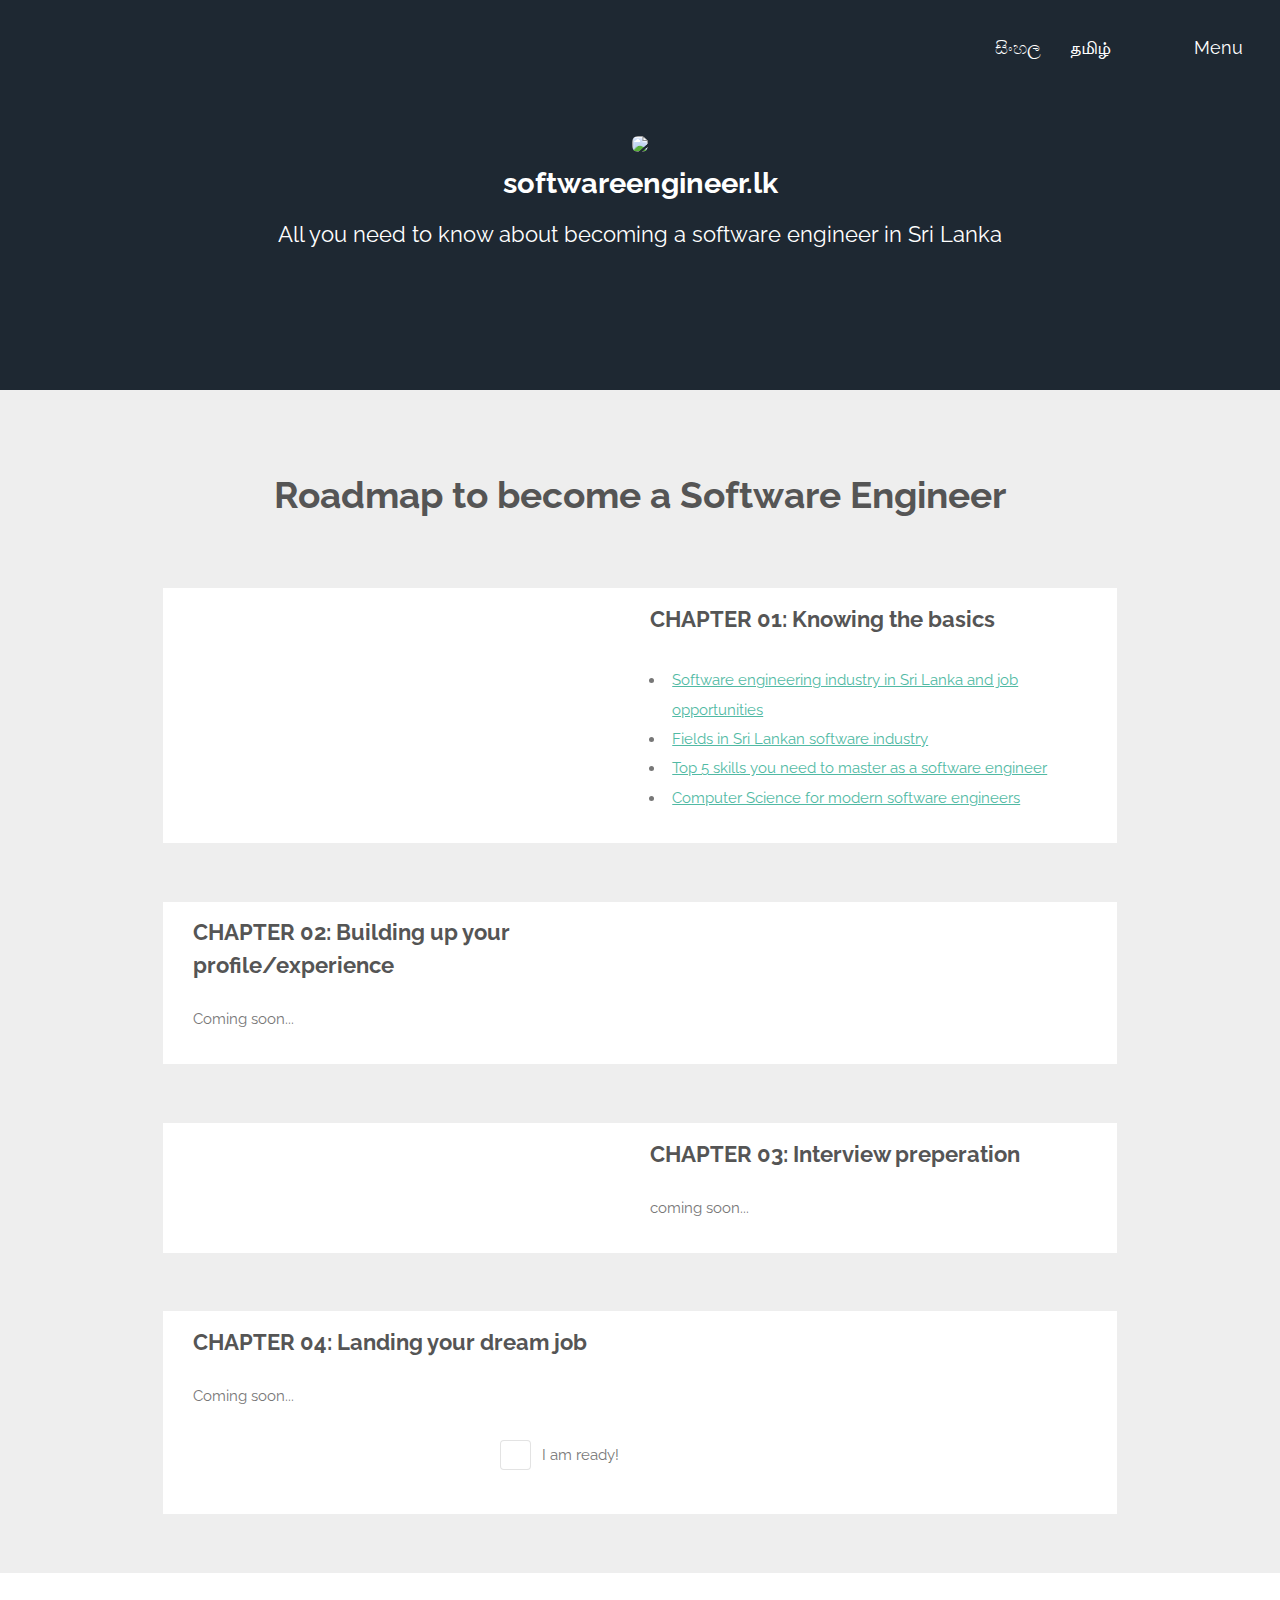
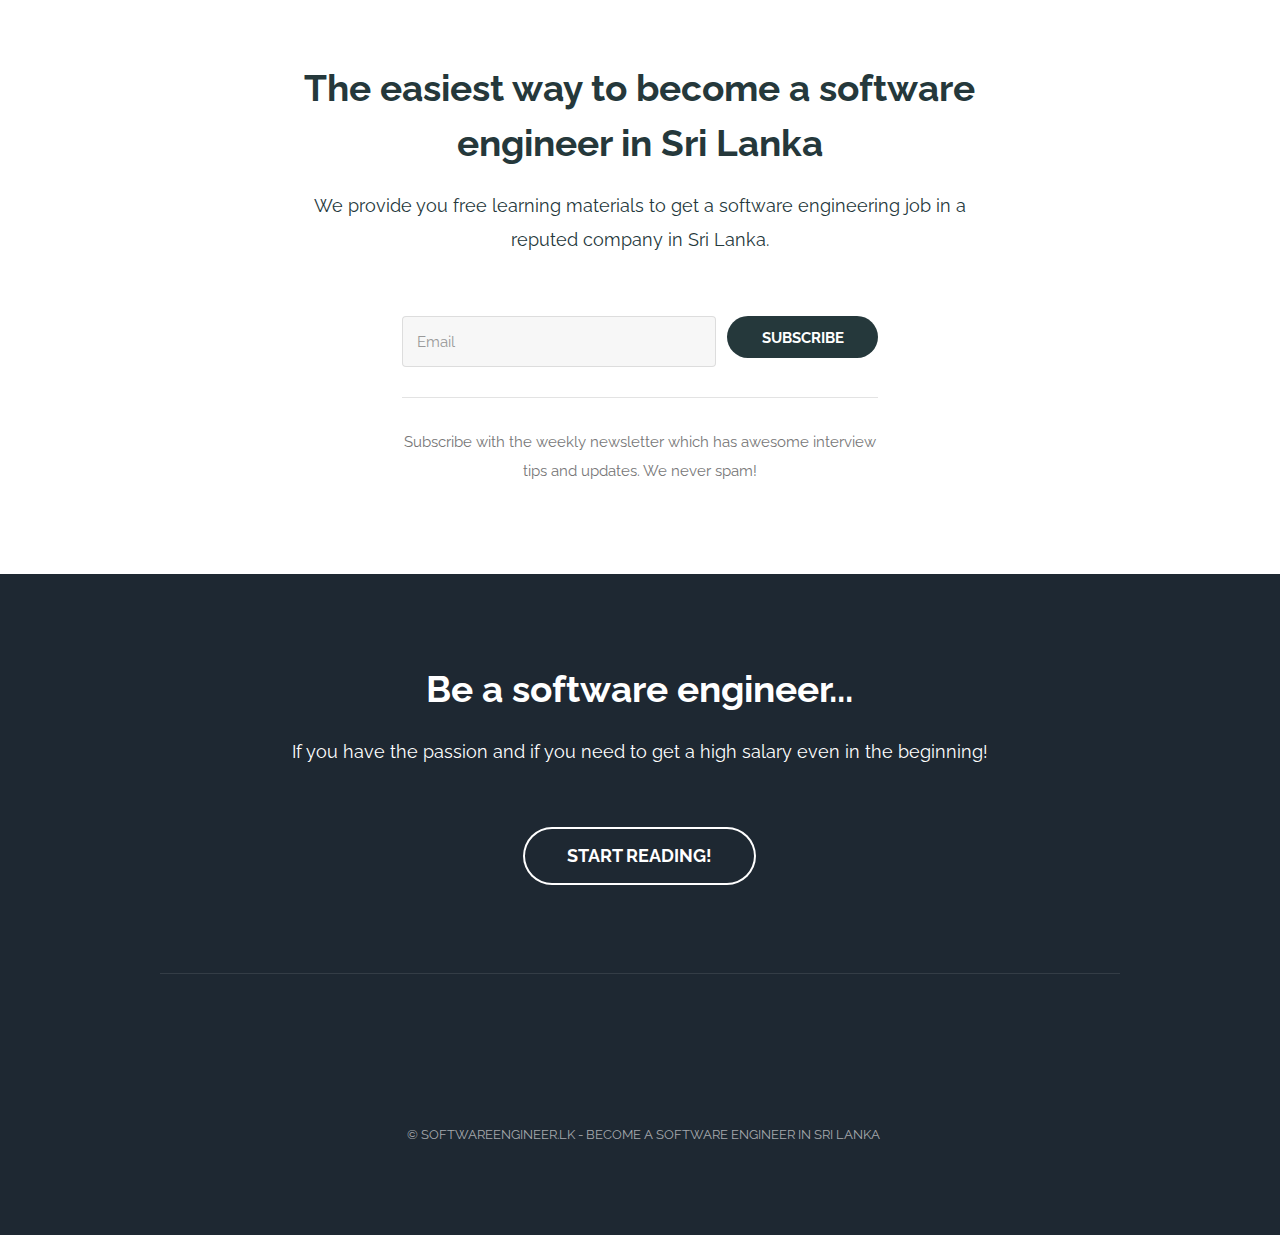
==== commit 876fe35b: "Add email newsletter subscription section" ====
--- a/index.html
+++ b/index.html
@@ -4,7 +4,7 @@
 	templated.co @templatedco
 	Released for free under the Creative Commons Attribution 3.0 license (templated.co/license)
 -->
-<html>
+<html lang="en">
 
 <head>
     <!-- Primary Meta Tags -->
@@ -19,7 +19,7 @@
     <meta property="og:title" content="softwareengineer.lk - Become a software engineer in Sri Lanka">
     <meta property="og:description"
         content="softwareengineer.lk will teach you the correct and easy path to become a software engineer in Sri Lanka to get your dream job at a well reputed Sri Lankan software engineering company">
-    <meta property="og:image" content="">
+    <meta property="og:image" content="https://softwareengineer.lk/images/swelogo.png">
 
     <!-- Twitter -->
     <meta property="twitter:card" content="summary_large_image">
@@ -27,14 +27,14 @@
     <meta property="twitter:title" content="softwareengineer.lk - Become a software engineer in Sri Lanka">
     <meta property="twitter:description"
         content="softwareengineer.lk will teach you the correct and easy path to become a software engineer in Sri Lanka to get your dream job at a well reputed Sri Lankan software engineering company">
-    <meta property="twitter:image" content="">
+    <meta property="twitter:image" content="https://softwareengineer.lk/images/swelogo.png">
     <meta charset="utf-8" />
     <meta name="viewport" content="width=device-width, initial-scale=1" />
     <!--[if lte IE 8]><script src="assets/js/ie/html5shiv.js"></script><![endif]-->
     <link rel="stylesheet" href="assets/css/main.css" />
     <!--[if lte IE 8]><link rel="stylesheet" href="assets/css/ie8.css" /><![endif]-->
     <!--[if lte IE 9]><link rel="stylesheet" href="assets/css/ie9.css" /><![endif]-->
-    <link rel="icon" type="image /png" href="images/favicon-32x32.png"  sizes="32x32"   />
+    <link rel="shortcut icon" type="image/x-icon"  href="favicon.ico?"   />
     <!-- Global site tag (gtag.js) - Google Analytics -->
     <script async src="https://www.googletagmanager.com/gtag/js?id=UA-173457075-1"></script>
     <script>
@@ -44,7 +44,6 @@
 
 	  gtag('config', 'UA-173457075-1');
     </script>
-
 </head>
 
 <body class="landing">
@@ -87,6 +86,7 @@
                            <li><a target="_blank" href="https://medium.com/softwareengineer-lk/software-engineering-industry-in-sri-lanka-and-job-opportunities-1c63c75500d3">Software engineering industry in Sri Lanka and job opportunities</a></li>
                            <li><a target="_blank" href="https://medium.com/softwareengineer-lk/fields-in-sri-lankan-software-industry-cb70ef7b3411">Fields in Sri Lankan software industry</a></li> 
 			   <li><a target="_blank" href="https://medium.com/softwareengineer-lk/top-5-skills-you-need-to-master-as-a-software-engineer-ba71ad77c001">Top 5 skills you need to master as a software engineer</a></li>
+			   <li><a target="_blank" href="https://medium.com/softwareengineer-lk/computer-science-for-modern-software-engineers-614c09e8345e">Computer Science for modern software engineers</a></li>
                         </ul>
                     </p>
                 </div>
@@ -105,11 +105,47 @@
                     <p>coming soon...</p>
                 </div>
             </article>
-            <article class="feature right">
+            <article class="feature right" style="margin-bottom:0px">
                 <span class="image"><img src="" alt="" /></span>
                 <div class="content">
                     <h2>CHAPTER 04: Landing your dream job</h2>
-                    <p>Coming soon...</p>
+                    <p>Coming soon...<br/>
+                        <div style="text-align: right;">
+                            <input type="checkbox" id="copy" name="copy" onclick="toggleJobPortal()">
+                            <label for="copy">I am ready!</label>
+                        </div>
+                    </p>
+                </div>
+            </article>
+            <article>
+                <div id="jobPortal" style="display: none;">
+                    <table class="alt" style="width: 100%;">
+                        <thead>
+                            <tr>
+                                <th></th>
+                                <th width="80px"></th>
+                            </tr>
+                        </thead>
+                        <tbody>
+                            <tr>
+                                <td>99X Technology</td>
+                                <td><a class="button" target="_blank" href="https://www.99xtechnology.com/careers/">Apply</a></td>
+                            </tr>
+                            <tr>
+                                <td>Syscolabs</td>
+                                <td><a class="button" target="_blank" href="https://syscolabs.lk/careers/">Apply</a></td>
+                            </tr>
+                            <tr>
+                                <td>WSO2</td>
+                                <td><a class="button" target="_blank" href="https://wso2.com/careers/">Apply</a></td>
+                            </tr>
+                        </tbody>
+                        <tfoot>
+                            <tr>
+                                <td style="font-size: 12px;"><smal>Note: This list is sorted alphabetically</smal></td>
+                            </tr>
+                        </tfoot>
+                    </table>
                 </div>
             </article>
         </div>
@@ -124,9 +160,20 @@
                     Lanka.
                 </p>
             </header>
-            <ul class="actions">
-                <li><a href="https://medium.com/softwareengineer-lk" class="button big alt">Start reading!</a></li>
-            </ul>
+
+            <form action="https://softwareengineer.us17.list-manage.com/subscribe/post?u=7e499b5b0186d338e20f8b7f2&amp;id=33e1063092" method="post" id="mc-embedded-subscribe-form" name="mc-embedded-subscribe-form" class="container 50%" target="_blank" novalidate>
+                <div class="row uniform 50%">
+                    <div class="8u 12u$(small)">
+                        <input name="EMAIL" placeholder="Email" type="email" />
+                    </div>
+                    <div class="4u$ 12u$(small)">
+                        <input type="submit" class="button fit" name="subscribe" value="Subscribe" />
+                    </div>
+                </div>
+
+                <hr/>
+                <span>Subscribe with the weekly newsletter which has awesome interview tips and updates. We never spam!</span>
+            </form>
         </div>
     </section>
 
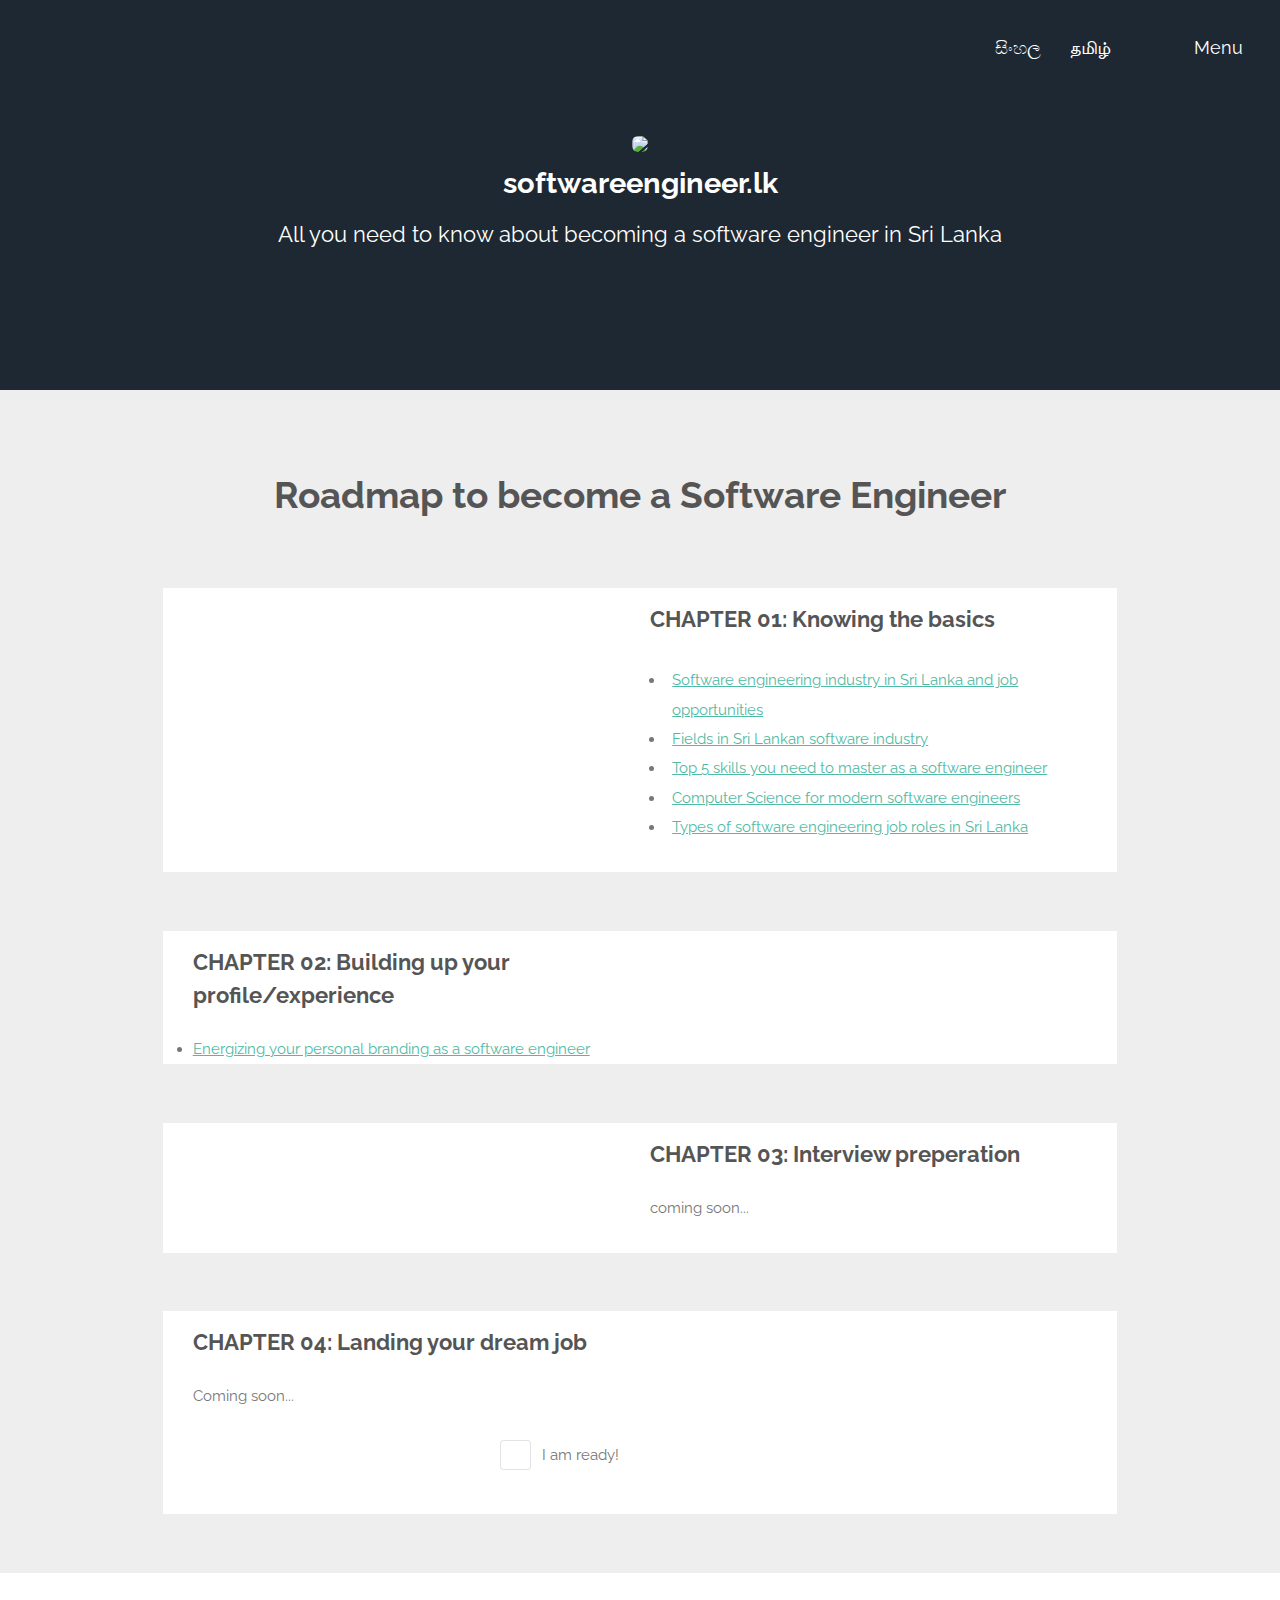
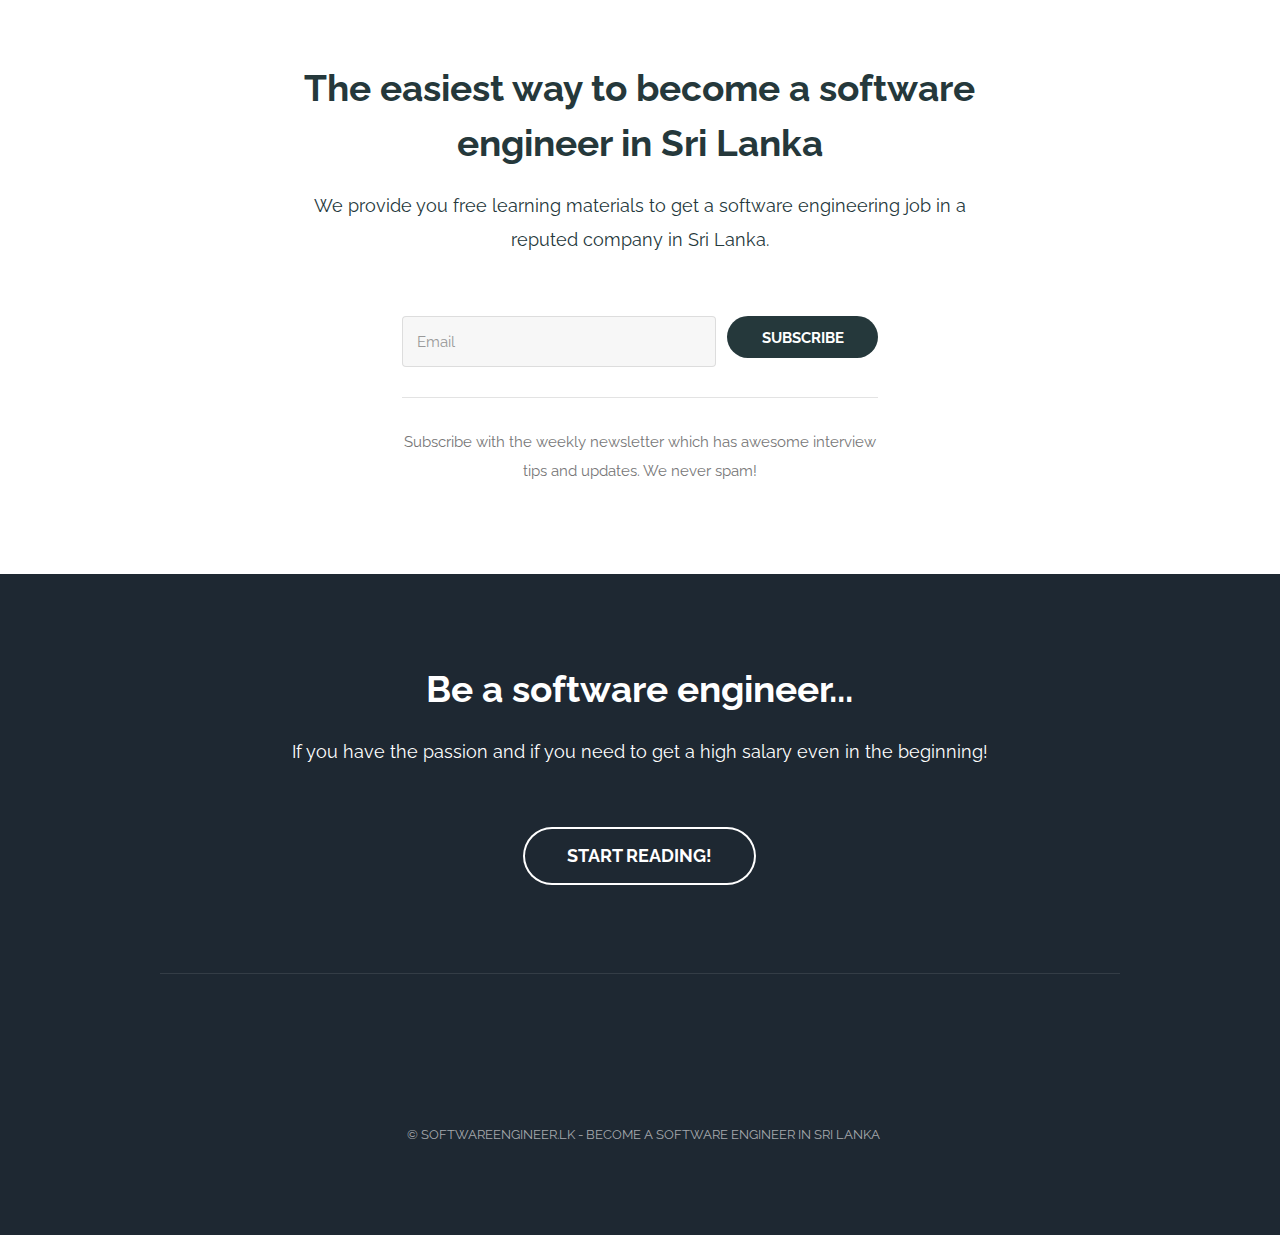
==== commit d4a0895b: "Add new article link to English page" ====
--- a/index.html
+++ b/index.html
@@ -85,8 +85,9 @@
                         <ul>
                            <li><a target="_blank" href="https://medium.com/softwareengineer-lk/software-engineering-industry-in-sri-lanka-and-job-opportunities-1c63c75500d3">Software engineering industry in Sri Lanka and job opportunities</a></li>
                            <li><a target="_blank" href="https://medium.com/softwareengineer-lk/fields-in-sri-lankan-software-industry-cb70ef7b3411">Fields in Sri Lankan software industry</a></li> 
-			   <li><a target="_blank" href="https://medium.com/softwareengineer-lk/top-5-skills-you-need-to-master-as-a-software-engineer-ba71ad77c001">Top 5 skills you need to master as a software engineer</a></li>
-			   <li><a target="_blank" href="https://medium.com/softwareengineer-lk/computer-science-for-modern-software-engineers-614c09e8345e">Computer Science for modern software engineers</a></li>
+			               <li><a target="_blank" href="https://medium.com/softwareengineer-lk/top-5-skills-you-need-to-master-as-a-software-engineer-ba71ad77c001">Top 5 skills you need to master as a software engineer</a></li>
+                           <li><a target="_blank" href="https://medium.com/softwareengineer-lk/computer-science-for-modern-software-engineers-614c09e8345e">Computer Science for modern software engineers</a></li>
+                           <li><a target="_blank" href="https://medium.com/softwareengineer-lk/types-of-software-engineering-job-roles-in-sri-lanka-e34a156cc4cf">Types of software engineering job roles in Sri Lanka</a></li>
                         </ul>
                     </p>
                 </div>
@@ -95,7 +96,7 @@
                 <span class="image"><img src="" alt="" /></span>
                 <div class="content">
                     <h2>CHAPTER 02: Building up your profile/experience</h2>
-                    <p>Coming soon...</p>
+                    <li><a target="_blank" href="https://medium.com/softwareengineer-lk/energizing-your-personal-branding-as-a-software-engineer-3a358af4d3d8">Energizing your personal branding as a software engineer</a></li>
                 </div>
             </article>
             <article class="feature left">
@@ -203,8 +204,11 @@
                 <li><a href="https://www.instagram.com/softwareengineer.lk/" class="icon fa-instagram">
                         <span class="label">Instagram</span>
                     </a></li>
+                <li><a href="https://www.linkedin.com/company/softwareengineerlk" class="icon fa-linkedin">
+                        <span class="label">Linkedin</span>
+                    </a></li>
                 <li><a href="https://www.github.com/softwareengineerlk" class="icon fa-github">
-                        <span class="label">Instagram</span>
+                        <span class="label">Github</span>
                     </a></li>
             </ul>
             <ul class="copyright">
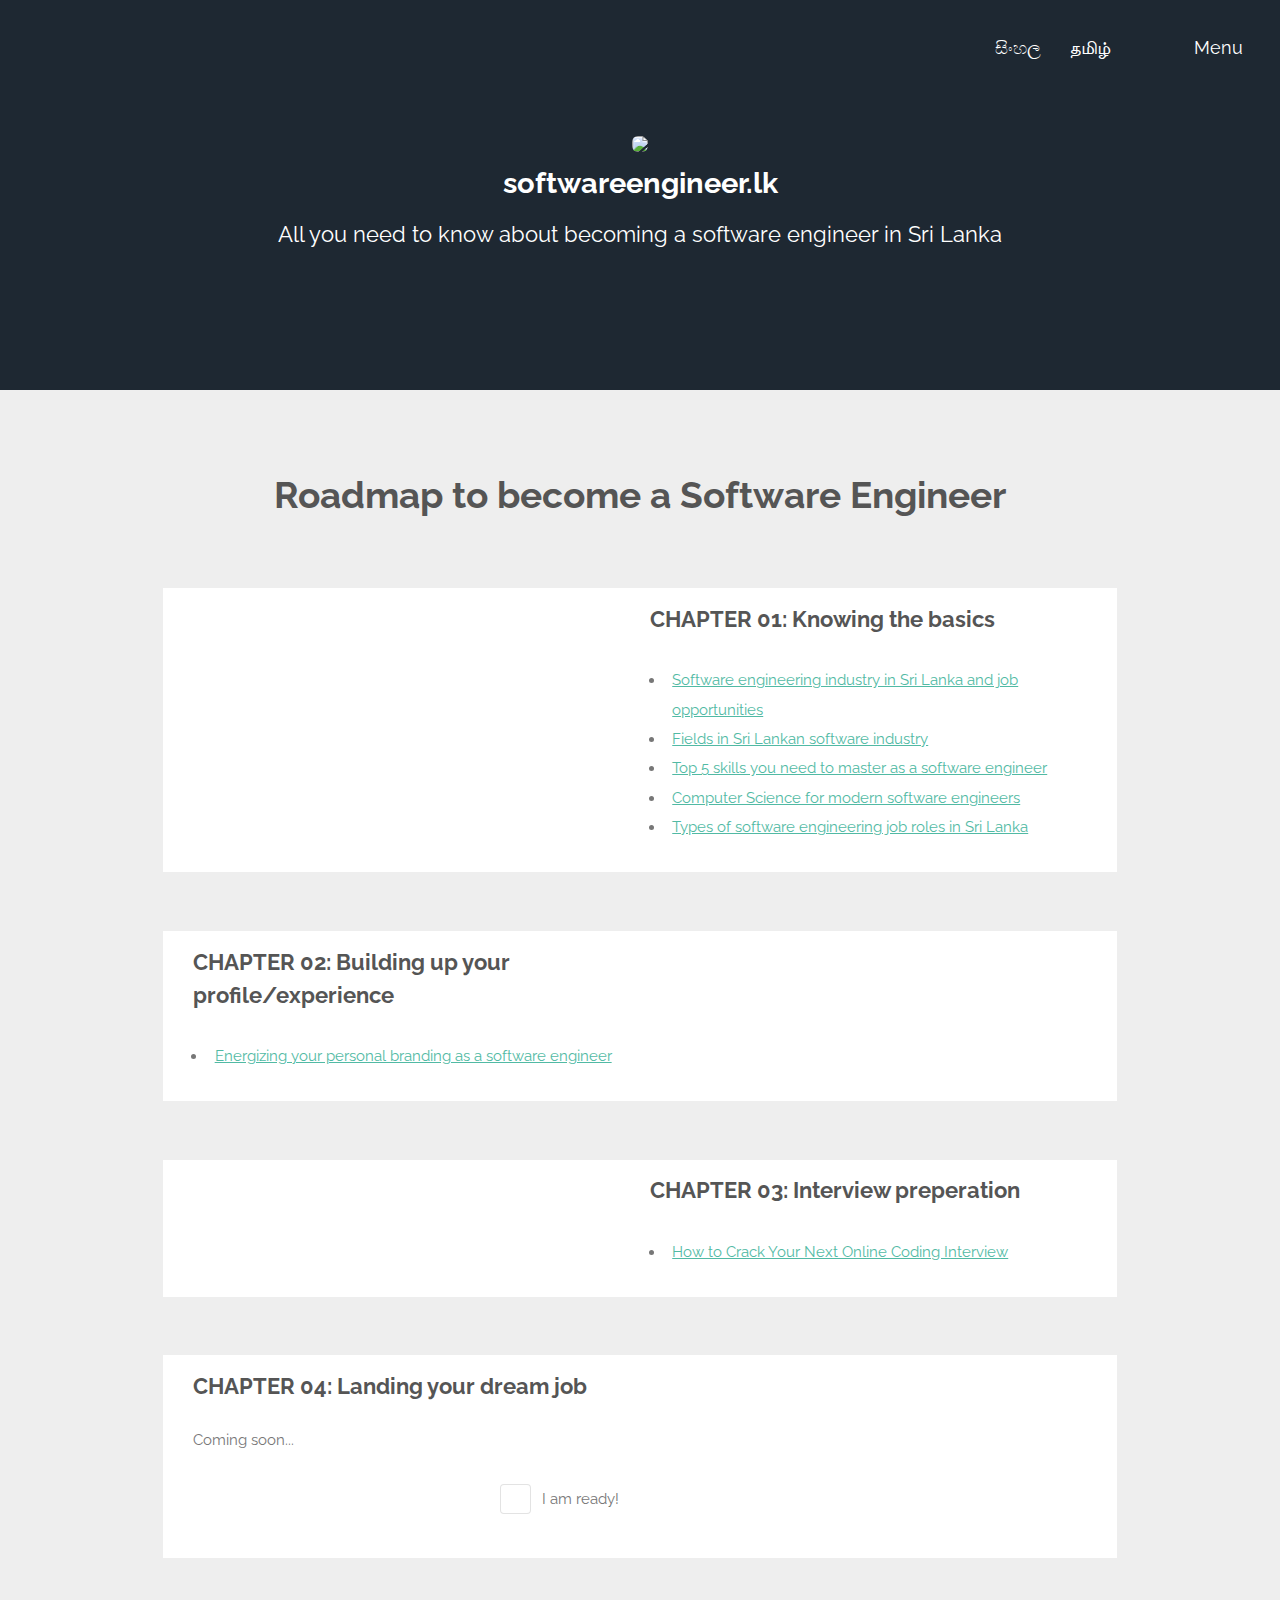
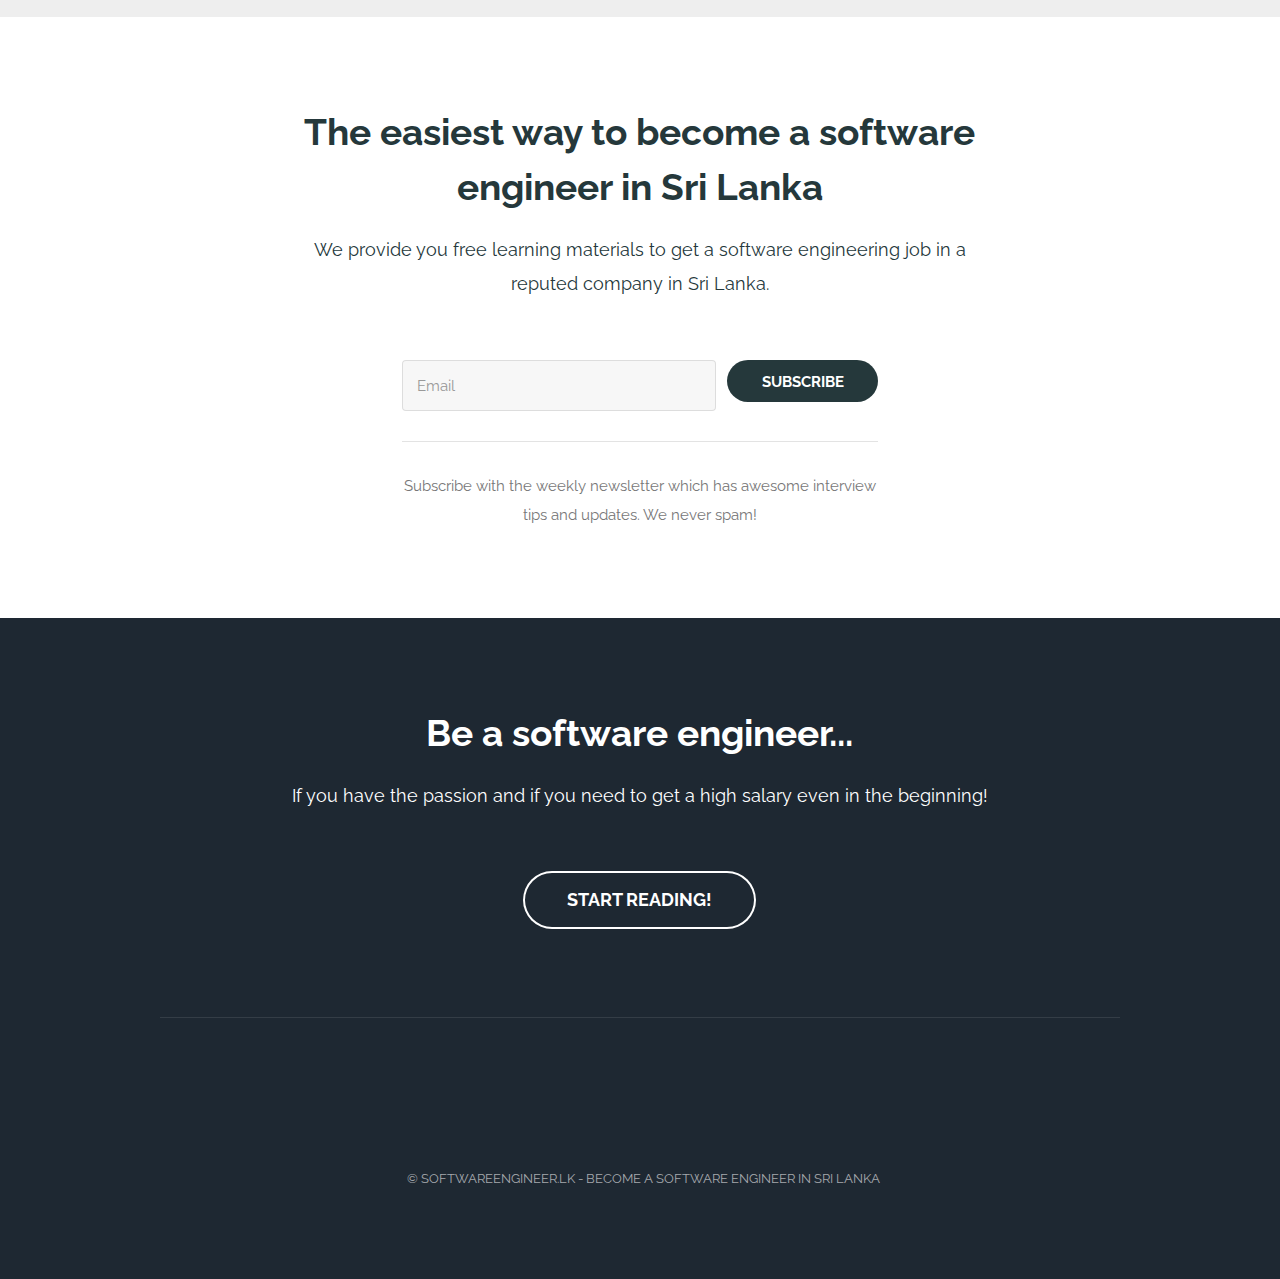
==== commit 8f81bbaa: "Add new article to the English page" ====
--- a/index.html
+++ b/index.html
@@ -96,14 +96,22 @@
                 <span class="image"><img src="" alt="" /></span>
                 <div class="content">
                     <h2>CHAPTER 02: Building up your profile/experience</h2>
-                    <li><a target="_blank" href="https://medium.com/softwareengineer-lk/energizing-your-personal-branding-as-a-software-engineer-3a358af4d3d8">Energizing your personal branding as a software engineer</a></li>
+		    <p>	
+		       <ul>	
+		         <li><a target="_blank" href="https://medium.com/softwareengineer-lk/energizing-your-personal-branding-as-a-software-engineer-3a358af4d3d8">Energizing your personal branding as a software engineer</a></li>
+		       </ul>
+	            </p>		
                 </div>
             </article>
             <article class="feature left">
                 <span class="image"><img src="" alt="" /></span>
                 <div class="content">
                     <h2>CHAPTER 03: Interview preperation</h2>
-                    <p>coming soon...</p>
+		    <p>	
+		       <ul>	
+		         <li><a target="_blank" href="https://medium.com/softwareengineer-lk/how-to-crack-your-next-online-coding-interview-b9195b96712a">How to Crack Your Next Online Coding Interview</a></li>
+		       </ul>
+	            </p>
                 </div>
             </article>
             <article class="feature right" style="margin-bottom:0px">
@@ -225,5 +233,5 @@
     <script src="assets/js/main.js"></script>
 
 </body>
-
+ 
 </html>
